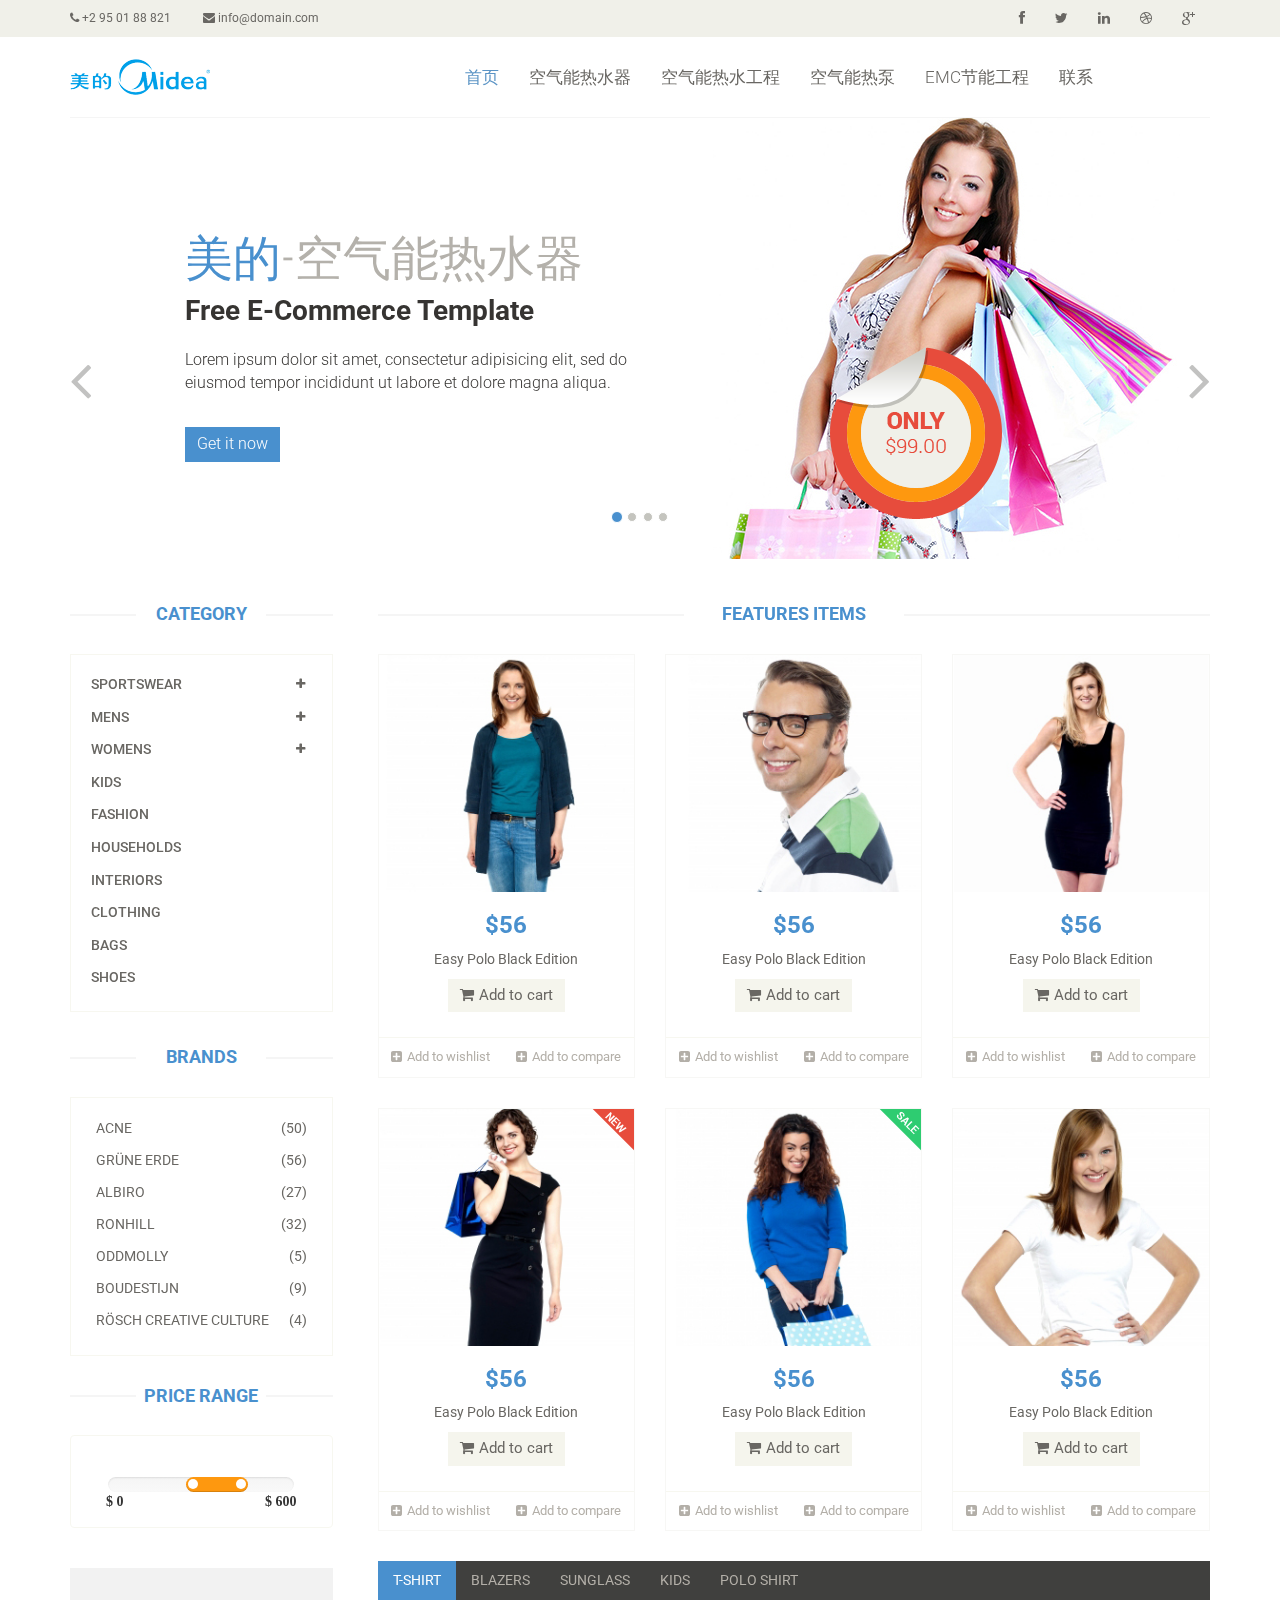
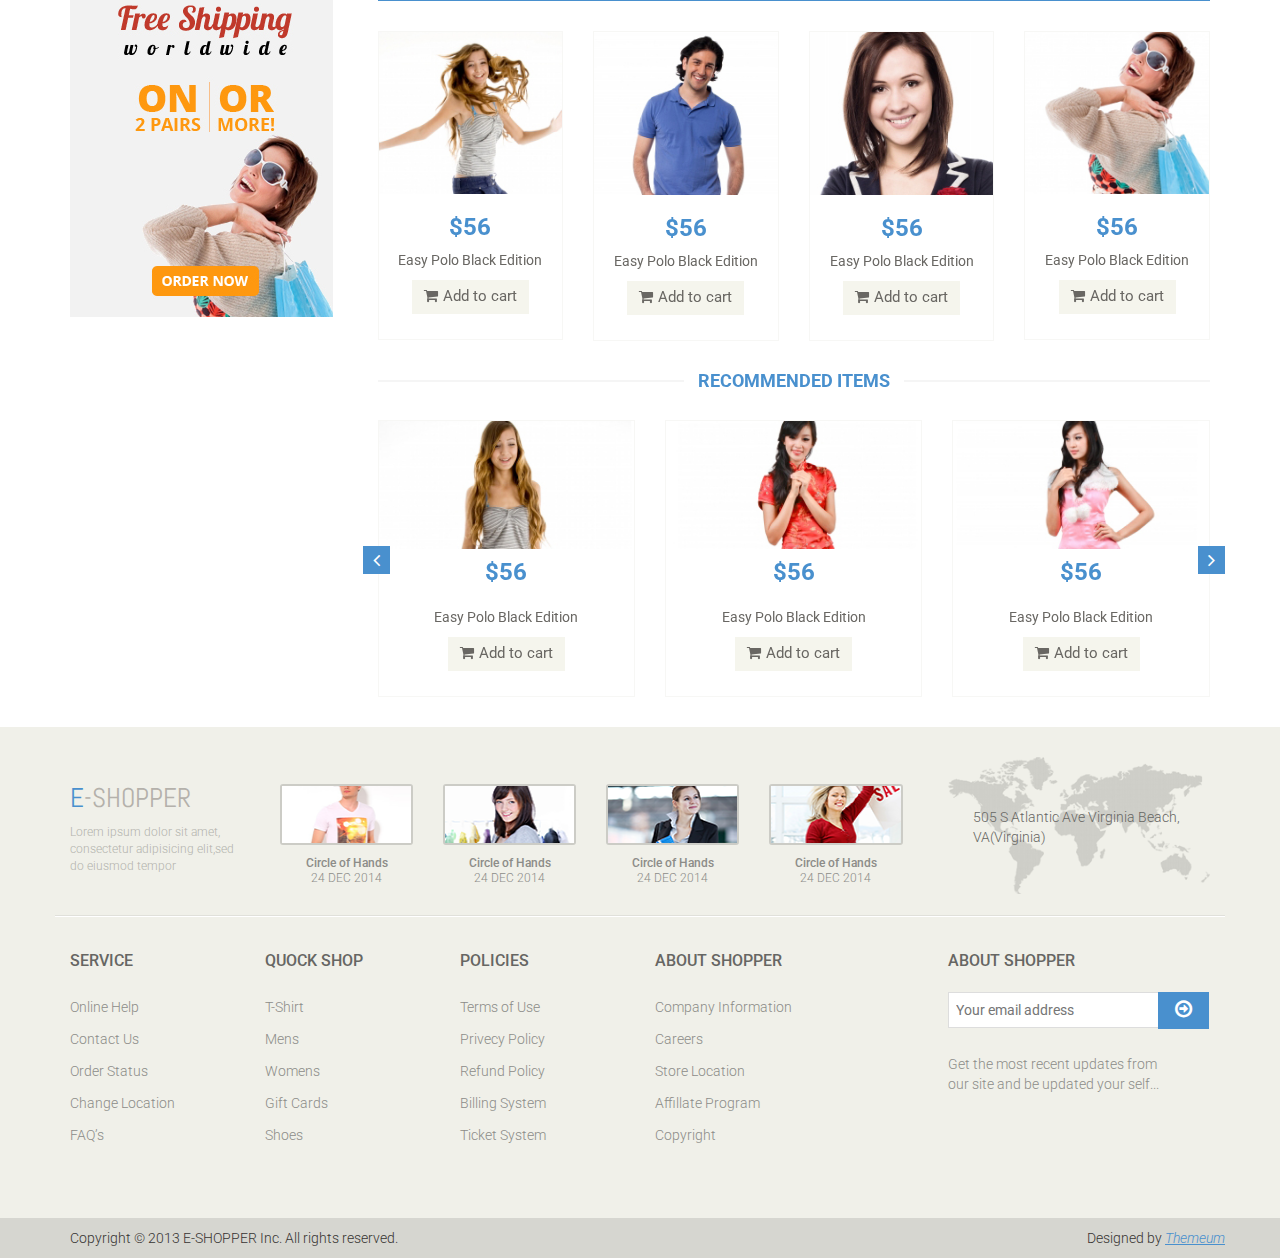
==== index.html @ 7219a398 "Initial commit" ====
<!DOCTYPE html>
<html lang="en">
<head>
    <meta charset="utf-8">
    <meta name="viewport" content="width=device-width, initial-scale=1.0">
    <meta name="keywords" content="美的空气能热水器 美的空气能 美的热水器 美的空气能热水工程 美的空气能热泵 美的EMC节能工程"/>
    <meta name="description" content="美的空气能热水器100%原装正品，专注美的空气能热水器20年，提供美的空气能热水器、美的空气能热水工程、美的空气能热泵、美的EMC节能工程等服务。">
    <meta name="author" content="leonard">
    <title>首页 | 美的空气能热水器</title>
    <link href="css/bootstrap.min.css" rel="stylesheet">
    <link href="css/font-awesome.min.css" rel="stylesheet">
    <link href="css/prettyPhoto.css" rel="stylesheet">
    <link href="css/price-range.css" rel="stylesheet">
    <link href="css/animate.css" rel="stylesheet">
    <link href="css/main.css" rel="stylesheet">
    <link href="css/responsive.css" rel="stylesheet">
    <!--[if lt IE 9]>
    <script src="js/html5shiv.js"></script>
    <script src="js/respond.min.js"></script>
    <![endif]-->
    <link rel="shortcut icon" href="//img.mdcdn.cn/pc/img/common/favicon.ico">
    <link rel="apple-touch-icon-precomposed" sizes="144x144" href="images/ico/apple-touch-icon-144-precomposed.png">
    <link rel="apple-touch-icon-precomposed" sizes="114x114" href="images/ico/apple-touch-icon-114-precomposed.png">
    <link rel="apple-touch-icon-precomposed" sizes="72x72" href="images/ico/apple-touch-icon-72-precomposed.png">
    <link rel="apple-touch-icon-precomposed" href="images/ico/apple-touch-icon-57-precomposed.png">
</head><!--/head-->

<body>
<header id="header"><!--header-->
    <div class="header_top"><!--header_top-->
        <div class="container">
            <div class="row">
                <div class="col-sm-6">
                    <div class="contactinfo">
                        <ul class="nav nav-pills">
                            <li><a href="#"><i class="fa fa-phone"></i> +2 95 01 88 821</a></li>
                            <li><a href="#"><i class="fa fa-envelope"></i> info@domain.com</a></li>
                        </ul>
                    </div>
                </div>
                <div class="col-sm-6">
                    <div class="social-icons pull-right">
                        <ul class="nav navbar-nav">
                            <li><a href="#"><i class="fa fa-facebook"></i></a></li>
                            <li><a href="#"><i class="fa fa-twitter"></i></a></li>
                            <li><a href="#"><i class="fa fa-linkedin"></i></a></li>
                            <li><a href="#"><i class="fa fa-dribbble"></i></a></li>
                            <li><a href="#"><i class="fa fa-google-plus"></i></a></li>
                        </ul>
                    </div>
                </div>
            </div>
        </div>
    </div><!--/header_top-->

    <div class="header-middle"><!--header-middle-->
        <div class="container">
            <div class="row">
                <div class="col-sm-4">
                    <div class="logo pull-left">
                        <a href="index.html"><img src="images/home/logo.png" alt="美的空气能热水器"/></a>
                    </div>
                    <div class="btn-group pull-right">

                    </div>
                </div>
                <div class="col-sm-8">
                    <ul class="nav navbar-nav" style="margin-top: 10px;">
                        <div class="navbar-header">
                            <button type="button" class="navbar-toggle" data-toggle="collapse"
                                    data-target=".navbar-collapse">
                                <span class="sr-only">Toggle navigation</span>
                                <span class="icon-bar"></span>
                                <span class="icon-bar"></span>
                                <span class="icon-bar"></span>
                            </button>
                        </div>
                        <div class="mainmenu pull-left">
                            <ul class="nav navbar-nav collapse navbar-collapse">
                                <li><a href="index.html" class="active">首页</a></li>
                                <li><a href="index.html">空气能热水器</a></li>
                                <li><a href="index.html">空气能热水工程</a></li>
                                <li><a href="404.html">空气能热泵</a></li>
                                <li><a href="404.html">EMC节能工程</a></li>
                                <li><a href="contact-us.html">联系</a></li>
                            </ul>
                        </div>
                    </ul>
                </div>
            </div>
        </div>
    </div>
</header><!--/header-->

<section id="slider"><!--slider-->
    <div class="container">
        <div class="row">
            <div class="col-sm-12">
                <div id="slider-carousel" class="carousel slide" data-ride="carousel">
                    <ol class="carousel-indicators">
                        <li data-target="#slider-carousel" data-slide-to="0" class="active"></li>
                        <li data-target="#slider-carousel" data-slide-to="1"></li>
                        <li data-target="#slider-carousel" data-slide-to="2"></li>
                        <li data-target="#slider-carousel" data-slide-to="3"></li>
                    </ol>

                    <div class="carousel-inner">
                        <div class="item active">
                            <div class="col-sm-6">
                                <h1><span>美的</span>-空气能热水器</h1>
                                <h2>Free E-Commerce Template</h2>
                                <p>Lorem ipsum dolor sit amet, consectetur adipisicing elit, sed do eiusmod tempor
                                    incididunt ut labore et dolore magna aliqua. </p>
                                <button type="button" class="btn btn-default get">Get it now</button>
                            </div>
                            <div class="col-sm-6">
                                <img src="images/home/girl1.jpg" class="girl img-responsive" alt=""/>
                                <img src="images/home/pricing.png" class="pricing" alt=""/>
                            </div>
                        </div>
                        <div class="item">
                            <div class="col-sm-6">
                                <h1><span>美的</span>-空气能热水工程</h1>
                                <h2>100% Responsive Design</h2>
                                <p>Lorem ipsum dolor sit amet, consectetur adipisicing elit, sed do eiusmod tempor
                                    incididunt ut labore et dolore magna aliqua. </p>
                                <button type="button" class="btn btn-default get">Get it now</button>
                            </div>
                            <div class="col-sm-6">
                                <img src="images/home/girl2.jpg" class="girl img-responsive" alt=""/>
                                <img src="images/home/pricing.png" class="pricing" alt=""/>
                            </div>
                        </div>

                        <div class="item">
                            <div class="col-sm-6">
                                <h1><span>美的</span>-空气能热泵</h1>
                                <h2>Free Ecommerce Template</h2>
                                <p>Lorem ipsum dolor sit amet, consectetur adipisicing elit, sed do eiusmod tempor
                                    incididunt ut labore et dolore magna aliqua. </p>
                                <button type="button" class="btn btn-default get">Get it now</button>
                            </div>
                            <div class="col-sm-6">
                                <img src="images/home/girl3.jpg" class="girl img-responsive" alt=""/>
                                <img src="images/home/pricing.png" class="pricing" alt=""/>
                            </div>
                        </div>

                        <div class="item">
                            <div class="col-sm-6">
                                <h1><span>美的</span>-EMC节能工程</h1>
                                <h2>Free Ecommerce Template</h2>
                                <p>Lorem ipsum dolor sit amet, consectetur adipisicing elit, sed do eiusmod tempor
                                    incididunt ut labore et dolore magna aliqua. </p>
                                <button type="button" class="btn btn-default get">Get it now</button>
                            </div>
                            <div class="col-sm-6">
                                <img src="images/home/girl3.jpg" class="girl img-responsive" alt=""/>
                                <img src="images/home/pricing.png" class="pricing" alt=""/>
                            </div>
                        </div>
                    </div>

                    <a href="#slider-carousel" class="left control-carousel hidden-xs" data-slide="prev">
                        <i class="fa fa-angle-left"></i>
                    </a>
                    <a href="#slider-carousel" class="right control-carousel hidden-xs" data-slide="next">
                        <i class="fa fa-angle-right"></i>
                    </a>
                </div>

            </div>
        </div>
    </div>
</section><!--/slider-->

<section>
    <div class="container">
        <div class="row">
            <div class="col-sm-3">
                <div class="left-sidebar">
                    <h2>Category</h2>
                    <div class="panel-group category-products" id="accordian"><!--category-productsr-->
                        <div class="panel panel-default">
                            <div class="panel-heading">
                                <h4 class="panel-title">
                                    <a data-toggle="collapse" data-parent="#accordian" href="#sportswear">
                                        <span class="badge pull-right"><i class="fa fa-plus"></i></span>
                                        Sportswear
                                    </a>
                                </h4>
                            </div>
                            <div id="sportswear" class="panel-collapse collapse">
                                <div class="panel-body">
                                    <ul>
                                        <li><a href="#">Nike </a></li>
                                        <li><a href="#">Under Armour </a></li>
                                        <li><a href="#">Adidas </a></li>
                                        <li><a href="#">Puma</a></li>
                                        <li><a href="#">ASICS </a></li>
                                    </ul>
                                </div>
                            </div>
                        </div>
                        <div class="panel panel-default">
                            <div class="panel-heading">
                                <h4 class="panel-title">
                                    <a data-toggle="collapse" data-parent="#accordian" href="#mens">
                                        <span class="badge pull-right"><i class="fa fa-plus"></i></span>
                                        Mens
                                    </a>
                                </h4>
                            </div>
                            <div id="mens" class="panel-collapse collapse">
                                <div class="panel-body">
                                    <ul>
                                        <li><a href="#">Fendi</a></li>
                                        <li><a href="#">Guess</a></li>
                                        <li><a href="#">Valentino</a></li>
                                        <li><a href="#">Dior</a></li>
                                        <li><a href="#">Versace</a></li>
                                        <li><a href="#">Armani</a></li>
                                        <li><a href="#">Prada</a></li>
                                        <li><a href="#">Dolce and Gabbana</a></li>
                                        <li><a href="#">Chanel</a></li>
                                        <li><a href="#">Gucci</a></li>
                                    </ul>
                                </div>
                            </div>
                        </div>

                        <div class="panel panel-default">
                            <div class="panel-heading">
                                <h4 class="panel-title">
                                    <a data-toggle="collapse" data-parent="#accordian" href="#womens">
                                        <span class="badge pull-right"><i class="fa fa-plus"></i></span>
                                        Womens
                                    </a>
                                </h4>
                            </div>
                            <div id="womens" class="panel-collapse collapse">
                                <div class="panel-body">
                                    <ul>
                                        <li><a href="#">Fendi</a></li>
                                        <li><a href="#">Guess</a></li>
                                        <li><a href="#">Valentino</a></li>
                                        <li><a href="#">Dior</a></li>
                                        <li><a href="#">Versace</a></li>
                                    </ul>
                                </div>
                            </div>
                        </div>
                        <div class="panel panel-default">
                            <div class="panel-heading">
                                <h4 class="panel-title"><a href="#">Kids</a></h4>
                            </div>
                        </div>
                        <div class="panel panel-default">
                            <div class="panel-heading">
                                <h4 class="panel-title"><a href="#">Fashion</a></h4>
                            </div>
                        </div>
                        <div class="panel panel-default">
                            <div class="panel-heading">
                                <h4 class="panel-title"><a href="#">Households</a></h4>
                            </div>
                        </div>
                        <div class="panel panel-default">
                            <div class="panel-heading">
                                <h4 class="panel-title"><a href="#">Interiors</a></h4>
                            </div>
                        </div>
                        <div class="panel panel-default">
                            <div class="panel-heading">
                                <h4 class="panel-title"><a href="#">Clothing</a></h4>
                            </div>
                        </div>
                        <div class="panel panel-default">
                            <div class="panel-heading">
                                <h4 class="panel-title"><a href="#">Bags</a></h4>
                            </div>
                        </div>
                        <div class="panel panel-default">
                            <div class="panel-heading">
                                <h4 class="panel-title"><a href="#">Shoes</a></h4>
                            </div>
                        </div>
                    </div><!--/category-products-->

                    <div class="brands_products"><!--brands_products-->
                        <h2>Brands</h2>
                        <div class="brands-name">
                            <ul class="nav nav-pills nav-stacked">
                                <li><a href="#"> <span class="pull-right">(50)</span>Acne</a></li>
                                <li><a href="#"> <span class="pull-right">(56)</span>Grüne Erde</a></li>
                                <li><a href="#"> <span class="pull-right">(27)</span>Albiro</a></li>
                                <li><a href="#"> <span class="pull-right">(32)</span>Ronhill</a></li>
                                <li><a href="#"> <span class="pull-right">(5)</span>Oddmolly</a></li>
                                <li><a href="#"> <span class="pull-right">(9)</span>Boudestijn</a></li>
                                <li><a href="#"> <span class="pull-right">(4)</span>Rösch creative culture</a></li>
                            </ul>
                        </div>
                    </div><!--/brands_products-->

                    <div class="price-range"><!--price-range-->
                        <h2>Price Range</h2>
                        <div class="well text-center">
                            <input type="text" class="span2" value="" data-slider-min="0" data-slider-max="600"
                                   data-slider-step="5" data-slider-value="[250,450]" id="sl2"><br/>
                            <b class="pull-left">$ 0</b> <b class="pull-right">$ 600</b>
                        </div>
                    </div><!--/price-range-->

                    <div class="shipping text-center"><!--shipping-->
                        <img src="images/home/shipping.jpg" alt=""/>
                    </div><!--/shipping-->

                </div>
            </div>

            <div class="col-sm-9 padding-right">
                <div class="features_items"><!--features_items-->
                    <h2 class="title text-center">Features Items</h2>
                    <div class="col-sm-4">
                        <div class="product-image-wrapper">
                            <div class="single-products">
                                <div class="productinfo text-center">
                                    <img src="images/home/product1.jpg" alt=""/>
                                    <h2>$56</h2>
                                    <p>Easy Polo Black Edition</p>
                                    <a href="#" class="btn btn-default add-to-cart"><i class="fa fa-shopping-cart"></i>Add
                                        to cart</a>
                                </div>
                                <div class="product-overlay">
                                    <div class="overlay-content">
                                        <h2>$56</h2>
                                        <p>Easy Polo Black Edition</p>
                                        <a href="#" class="btn btn-default add-to-cart"><i
                                                class="fa fa-shopping-cart"></i>Add to cart</a>
                                    </div>
                                </div>
                            </div>
                            <div class="choose">
                                <ul class="nav nav-pills nav-justified">
                                    <li><a href="#"><i class="fa fa-plus-square"></i>Add to wishlist</a></li>
                                    <li><a href="#"><i class="fa fa-plus-square"></i>Add to compare</a></li>
                                </ul>
                            </div>
                        </div>
                    </div>
                    <div class="col-sm-4">
                        <div class="product-image-wrapper">
                            <div class="single-products">
                                <div class="productinfo text-center">
                                    <img src="images/home/product2.jpg" alt=""/>
                                    <h2>$56</h2>
                                    <p>Easy Polo Black Edition</p>
                                    <a href="#" class="btn btn-default add-to-cart"><i class="fa fa-shopping-cart"></i>Add
                                        to cart</a>
                                </div>
                                <div class="product-overlay">
                                    <div class="overlay-content">
                                        <h2>$56</h2>
                                        <p>Easy Polo Black Edition</p>
                                        <a href="#" class="btn btn-default add-to-cart"><i
                                                class="fa fa-shopping-cart"></i>Add to cart</a>
                                    </div>
                                </div>
                            </div>
                            <div class="choose">
                                <ul class="nav nav-pills nav-justified">
                                    <li><a href="#"><i class="fa fa-plus-square"></i>Add to wishlist</a></li>
                                    <li><a href="#"><i class="fa fa-plus-square"></i>Add to compare</a></li>
                                </ul>
                            </div>
                        </div>
                    </div>
                    <div class="col-sm-4">
                        <div class="product-image-wrapper">
                            <div class="single-products">
                                <div class="productinfo text-center">
                                    <img src="images/home/product3.jpg" alt=""/>
                                    <h2>$56</h2>
                                    <p>Easy Polo Black Edition</p>
                                    <a href="#" class="btn btn-default add-to-cart"><i class="fa fa-shopping-cart"></i>Add
                                        to cart</a>
                                </div>
                                <div class="product-overlay">
                                    <div class="overlay-content">
                                        <h2>$56</h2>
                                        <p>Easy Polo Black Edition</p>
                                        <a href="#" class="btn btn-default add-to-cart"><i
                                                class="fa fa-shopping-cart"></i>Add to cart</a>
                                    </div>
                                </div>
                            </div>
                            <div class="choose">
                                <ul class="nav nav-pills nav-justified">
                                    <li><a href="#"><i class="fa fa-plus-square"></i>Add to wishlist</a></li>
                                    <li><a href="#"><i class="fa fa-plus-square"></i>Add to compare</a></li>
                                </ul>
                            </div>
                        </div>
                    </div>
                    <div class="col-sm-4">
                        <div class="product-image-wrapper">
                            <div class="single-products">
                                <div class="productinfo text-center">
                                    <img src="images/home/product4.jpg" alt=""/>
                                    <h2>$56</h2>
                                    <p>Easy Polo Black Edition</p>
                                    <a href="#" class="btn btn-default add-to-cart"><i class="fa fa-shopping-cart"></i>Add
                                        to cart</a>
                                </div>
                                <div class="product-overlay">
                                    <div class="overlay-content">
                                        <h2>$56</h2>
                                        <p>Easy Polo Black Edition</p>
                                        <a href="#" class="btn btn-default add-to-cart"><i
                                                class="fa fa-shopping-cart"></i>Add to cart</a>
                                    </div>
                                </div>
                                <img src="images/home/new.png" class="new" alt=""/>
                            </div>
                            <div class="choose">
                                <ul class="nav nav-pills nav-justified">
                                    <li><a href="#"><i class="fa fa-plus-square"></i>Add to wishlist</a></li>
                                    <li><a href="#"><i class="fa fa-plus-square"></i>Add to compare</a></li>
                                </ul>
                            </div>
                        </div>
                    </div>
                    <div class="col-sm-4">
                        <div class="product-image-wrapper">
                            <div class="single-products">
                                <div class="productinfo text-center">
                                    <img src="images/home/product5.jpg" alt=""/>
                                    <h2>$56</h2>
                                    <p>Easy Polo Black Edition</p>
                                    <a href="#" class="btn btn-default add-to-cart"><i class="fa fa-shopping-cart"></i>Add
                                        to cart</a>
                                </div>
                                <div class="product-overlay">
                                    <div class="overlay-content">
                                        <h2>$56</h2>
                                        <p>Easy Polo Black Edition</p>
                                        <a href="#" class="btn btn-default add-to-cart"><i
                                                class="fa fa-shopping-cart"></i>Add to cart</a>
                                    </div>
                                </div>
                                <img src="images/home/sale.png" class="new" alt=""/>
                            </div>
                            <div class="choose">
                                <ul class="nav nav-pills nav-justified">
                                    <li><a href="#"><i class="fa fa-plus-square"></i>Add to wishlist</a></li>
                                    <li><a href="#"><i class="fa fa-plus-square"></i>Add to compare</a></li>
                                </ul>
                            </div>
                        </div>
                    </div>
                    <div class="col-sm-4">
                        <div class="product-image-wrapper">
                            <div class="single-products">
                                <div class="productinfo text-center">
                                    <img src="images/home/product6.jpg" alt=""/>
                                    <h2>$56</h2>
                                    <p>Easy Polo Black Edition</p>
                                    <a href="#" class="btn btn-default add-to-cart"><i class="fa fa-shopping-cart"></i>Add
                                        to cart</a>
                                </div>
                                <div class="product-overlay">
                                    <div class="overlay-content">
                                        <h2>$56</h2>
                                        <p>Easy Polo Black Edition</p>
                                        <a href="#" class="btn btn-default add-to-cart"><i
                                                class="fa fa-shopping-cart"></i>Add to cart</a>
                                    </div>
                                </div>
                            </div>
                            <div class="choose">
                                <ul class="nav nav-pills nav-justified">
                                    <li><a href="#"><i class="fa fa-plus-square"></i>Add to wishlist</a></li>
                                    <li><a href="#"><i class="fa fa-plus-square"></i>Add to compare</a></li>
                                </ul>
                            </div>
                        </div>
                    </div>

                </div><!--features_items-->

                <div class="category-tab"><!--category-tab-->
                    <div class="col-sm-12">
                        <ul class="nav nav-tabs">
                            <li class="active"><a href="#tshirt" data-toggle="tab">T-Shirt</a></li>
                            <li><a href="#blazers" data-toggle="tab">Blazers</a></li>
                            <li><a href="#sunglass" data-toggle="tab">Sunglass</a></li>
                            <li><a href="#kids" data-toggle="tab">Kids</a></li>
                            <li><a href="#poloshirt" data-toggle="tab">Polo shirt</a></li>
                        </ul>
                    </div>
                    <div class="tab-content">
                        <div class="tab-pane fade active in" id="tshirt">
                            <div class="col-sm-3">
                                <div class="product-image-wrapper">
                                    <div class="single-products">
                                        <div class="productinfo text-center">
                                            <img src="images/home/gallery1.jpg" alt=""/>
                                            <h2>$56</h2>
                                            <p>Easy Polo Black Edition</p>
                                            <a href="#" class="btn btn-default add-to-cart"><i
                                                    class="fa fa-shopping-cart"></i>Add to cart</a>
                                        </div>

                                    </div>
                                </div>
                            </div>
                            <div class="col-sm-3">
                                <div class="product-image-wrapper">
                                    <div class="single-products">
                                        <div class="productinfo text-center">
                                            <img src="images/home/gallery2.jpg" alt=""/>
                                            <h2>$56</h2>
                                            <p>Easy Polo Black Edition</p>
                                            <a href="#" class="btn btn-default add-to-cart"><i
                                                    class="fa fa-shopping-cart"></i>Add to cart</a>
                                        </div>

                                    </div>
                                </div>
                            </div>
                            <div class="col-sm-3">
                                <div class="product-image-wrapper">
                                    <div class="single-products">
                                        <div class="productinfo text-center">
                                            <img src="images/home/gallery3.jpg" alt=""/>
                                            <h2>$56</h2>
                                            <p>Easy Polo Black Edition</p>
                                            <a href="#" class="btn btn-default add-to-cart"><i
                                                    class="fa fa-shopping-cart"></i>Add to cart</a>
                                        </div>

                                    </div>
                                </div>
                            </div>
                            <div class="col-sm-3">
                                <div class="product-image-wrapper">
                                    <div class="single-products">
                                        <div class="productinfo text-center">
                                            <img src="images/home/gallery4.jpg" alt=""/>
                                            <h2>$56</h2>
                                            <p>Easy Polo Black Edition</p>
                                            <a href="#" class="btn btn-default add-to-cart"><i
                                                    class="fa fa-shopping-cart"></i>Add to cart</a>
                                        </div>

                                    </div>
                                </div>
                            </div>
                        </div>

                        <div class="tab-pane fade" id="blazers">
                            <div class="col-sm-3">
                                <div class="product-image-wrapper">
                                    <div class="single-products">
                                        <div class="productinfo text-center">
                                            <img src="images/home/gallery4.jpg" alt=""/>
                                            <h2>$56</h2>
                                            <p>Easy Polo Black Edition</p>
                                            <a href="#" class="btn btn-default add-to-cart"><i
                                                    class="fa fa-shopping-cart"></i>Add to cart</a>
                                        </div>

                                    </div>
                                </div>
                            </div>
                            <div class="col-sm-3">
                                <div class="product-image-wrapper">
                                    <div class="single-products">
                                        <div class="productinfo text-center">
                                            <img src="images/home/gallery3.jpg" alt=""/>
                                            <h2>$56</h2>
                                            <p>Easy Polo Black Edition</p>
                                            <a href="#" class="btn btn-default add-to-cart"><i
                                                    class="fa fa-shopping-cart"></i>Add to cart</a>
                                        </div>

                                    </div>
                                </div>
                            </div>
                            <div class="col-sm-3">
                                <div class="product-image-wrapper">
                                    <div class="single-products">
                                        <div class="productinfo text-center">
                                            <img src="images/home/gallery2.jpg" alt=""/>
                                            <h2>$56</h2>
                                            <p>Easy Polo Black Edition</p>
                                            <a href="#" class="btn btn-default add-to-cart"><i
                                                    class="fa fa-shopping-cart"></i>Add to cart</a>
                                        </div>

                                    </div>
                                </div>
                            </div>
                            <div class="col-sm-3">
                                <div class="product-image-wrapper">
                                    <div class="single-products">
                                        <div class="productinfo text-center">
                                            <img src="images/home/gallery1.jpg" alt=""/>
                                            <h2>$56</h2>
                                            <p>Easy Polo Black Edition</p>
                                            <a href="#" class="btn btn-default add-to-cart"><i
                                                    class="fa fa-shopping-cart"></i>Add to cart</a>
                                        </div>

                                    </div>
                                </div>
                            </div>
                        </div>

                        <div class="tab-pane fade" id="sunglass">
                            <div class="col-sm-3">
                                <div class="product-image-wrapper">
                                    <div class="single-products">
                                        <div class="productinfo text-center">
                                            <img src="images/home/gallery3.jpg" alt=""/>
                                            <h2>$56</h2>
                                            <p>Easy Polo Black Edition</p>
                                            <a href="#" class="btn btn-default add-to-cart"><i
                                                    class="fa fa-shopping-cart"></i>Add to cart</a>
                                        </div>

                                    </div>
                                </div>
                            </div>
                            <div class="col-sm-3">
                                <div class="product-image-wrapper">
                                    <div class="single-products">
                                        <div class="productinfo text-center">
                                            <img src="images/home/gallery4.jpg" alt=""/>
                                            <h2>$56</h2>
                                            <p>Easy Polo Black Edition</p>
                                            <a href="#" class="btn btn-default add-to-cart"><i
                                                    class="fa fa-shopping-cart"></i>Add to cart</a>
                                        </div>

                                    </div>
                                </div>
                            </div>
                            <div class="col-sm-3">
                                <div class="product-image-wrapper">
                                    <div class="single-products">
                                        <div class="productinfo text-center">
                                            <img src="images/home/gallery1.jpg" alt=""/>
                                            <h2>$56</h2>
                                            <p>Easy Polo Black Edition</p>
                                            <a href="#" class="btn btn-default add-to-cart"><i
                                                    class="fa fa-shopping-cart"></i>Add to cart</a>
                                        </div>

                                    </div>
                                </div>
                            </div>
                            <div class="col-sm-3">
                                <div class="product-image-wrapper">
                                    <div class="single-products">
                                        <div class="productinfo text-center">
                                            <img src="images/home/gallery2.jpg" alt=""/>
                                            <h2>$56</h2>
                                            <p>Easy Polo Black Edition</p>
                                            <a href="#" class="btn btn-default add-to-cart"><i
                                                    class="fa fa-shopping-cart"></i>Add to cart</a>
                                        </div>

                                    </div>
                                </div>
                            </div>
                        </div>

                        <div class="tab-pane fade" id="kids">
                            <div class="col-sm-3">
                                <div class="product-image-wrapper">
                                    <div class="single-products">
                                        <div class="productinfo text-center">
                                            <img src="images/home/gallery1.jpg" alt=""/>
                                            <h2>$56</h2>
                                            <p>Easy Polo Black Edition</p>
                                            <a href="#" class="btn btn-default add-to-cart"><i
                                                    class="fa fa-shopping-cart"></i>Add to cart</a>
                                        </div>

                                    </div>
                                </div>
                            </div>
                            <div class="col-sm-3">
                                <div class="product-image-wrapper">
                                    <div class="single-products">
                                        <div class="productinfo text-center">
                                            <img src="images/home/gallery2.jpg" alt=""/>
                                            <h2>$56</h2>
                                            <p>Easy Polo Black Edition</p>
                                            <a href="#" class="btn btn-default add-to-cart"><i
                                                    class="fa fa-shopping-cart"></i>Add to cart</a>
                                        </div>

                                    </div>
                                </div>
                            </div>
                            <div class="col-sm-3">
                                <div class="product-image-wrapper">
                                    <div class="single-products">
                                        <div class="productinfo text-center">
                                            <img src="images/home/gallery3.jpg" alt=""/>
                                            <h2>$56</h2>
                                            <p>Easy Polo Black Edition</p>
                                            <a href="#" class="btn btn-default add-to-cart"><i
                                                    class="fa fa-shopping-cart"></i>Add to cart</a>
                                        </div>

                                    </div>
                                </div>
                            </div>
                            <div class="col-sm-3">
                                <div class="product-image-wrapper">
                                    <div class="single-products">
                                        <div class="productinfo text-center">
                                            <img src="images/home/gallery4.jpg" alt=""/>
                                            <h2>$56</h2>
                                            <p>Easy Polo Black Edition</p>
                                            <a href="#" class="btn btn-default add-to-cart"><i
                                                    class="fa fa-shopping-cart"></i>Add to cart</a>
                                        </div>

                                    </div>
                                </div>
                            </div>
                        </div>

                        <div class="tab-pane fade" id="poloshirt">
                            <div class="col-sm-3">
                                <div class="product-image-wrapper">
                                    <div class="single-products">
                                        <div class="productinfo text-center">
                                            <img src="images/home/gallery2.jpg" alt=""/>
                                            <h2>$56</h2>
                                            <p>Easy Polo Black Edition</p>
                                            <a href="#" class="btn btn-default add-to-cart"><i
                                                    class="fa fa-shopping-cart"></i>Add to cart</a>
                                        </div>

                                    </div>
                                </div>
                            </div>
                            <div class="col-sm-3">
                                <div class="product-image-wrapper">
                                    <div class="single-products">
                                        <div class="productinfo text-center">
                                            <img src="images/home/gallery4.jpg" alt=""/>
                                            <h2>$56</h2>
                                            <p>Easy Polo Black Edition</p>
                                            <a href="#" class="btn btn-default add-to-cart"><i
                                                    class="fa fa-shopping-cart"></i>Add to cart</a>
                                        </div>

                                    </div>
                                </div>
                            </div>
                            <div class="col-sm-3">
                                <div class="product-image-wrapper">
                                    <div class="single-products">
                                        <div class="productinfo text-center">
                                            <img src="images/home/gallery3.jpg" alt=""/>
                                            <h2>$56</h2>
                                            <p>Easy Polo Black Edition</p>
                                            <a href="#" class="btn btn-default add-to-cart"><i
                                                    class="fa fa-shopping-cart"></i>Add to cart</a>
                                        </div>

                                    </div>
                                </div>
                            </div>
                            <div class="col-sm-3">
                                <div class="product-image-wrapper">
                                    <div class="single-products">
                                        <div class="productinfo text-center">
                                            <img src="images/home/gallery1.jpg" alt=""/>
                                            <h2>$56</h2>
                                            <p>Easy Polo Black Edition</p>
                                            <a href="#" class="btn btn-default add-to-cart"><i
                                                    class="fa fa-shopping-cart"></i>Add to cart</a>
                                        </div>

                                    </div>
                                </div>
                            </div>
                        </div>
                    </div>
                </div><!--/category-tab-->

                <div class="recommended_items"><!--recommended_items-->
                    <h2 class="title text-center">recommended items</h2>

                    <div id="recommended-item-carousel" class="carousel slide" data-ride="carousel">
                        <div class="carousel-inner">
                            <div class="item active">
                                <div class="col-sm-4">
                                    <div class="product-image-wrapper">
                                        <div class="single-products">
                                            <div class="productinfo text-center">
                                                <img src="images/home/recommend1.jpg" alt=""/>
                                                <h2>$56</h2>
                                                <p>Easy Polo Black Edition</p>
                                                <a href="#" class="btn btn-default add-to-cart"><i
                                                        class="fa fa-shopping-cart"></i>Add to cart</a>
                                            </div>

                                        </div>
                                    </div>
                                </div>
                                <div class="col-sm-4">
                                    <div class="product-image-wrapper">
                                        <div class="single-products">
                                            <div class="productinfo text-center">
                                                <img src="images/home/recommend2.jpg" alt=""/>
                                                <h2>$56</h2>
                                                <p>Easy Polo Black Edition</p>
                                                <a href="#" class="btn btn-default add-to-cart"><i
                                                        class="fa fa-shopping-cart"></i>Add to cart</a>
                                            </div>

                                        </div>
                                    </div>
                                </div>
                                <div class="col-sm-4">
                                    <div class="product-image-wrapper">
                                        <div class="single-products">
                                            <div class="productinfo text-center">
                                                <img src="images/home/recommend3.jpg" alt=""/>
                                                <h2>$56</h2>
                                                <p>Easy Polo Black Edition</p>
                                                <a href="#" class="btn btn-default add-to-cart"><i
                                                        class="fa fa-shopping-cart"></i>Add to cart</a>
                                            </div>

                                        </div>
                                    </div>
                                </div>
                            </div>
                            <div class="item">
                                <div class="col-sm-4">
                                    <div class="product-image-wrapper">
                                        <div class="single-products">
                                            <div class="productinfo text-center">
                                                <img src="images/home/recommend1.jpg" alt=""/>
                                                <h2>$56</h2>
                                                <p>Easy Polo Black Edition</p>
                                                <a href="#" class="btn btn-default add-to-cart"><i
                                                        class="fa fa-shopping-cart"></i>Add to cart</a>
                                            </div>

                                        </div>
                                    </div>
                                </div>
                                <div class="col-sm-4">
                                    <div class="product-image-wrapper">
                                        <div class="single-products">
                                            <div class="productinfo text-center">
                                                <img src="images/home/recommend2.jpg" alt=""/>
                                                <h2>$56</h2>
                                                <p>Easy Polo Black Edition</p>
                                                <a href="#" class="btn btn-default add-to-cart"><i
                                                        class="fa fa-shopping-cart"></i>Add to cart</a>
                                            </div>

                                        </div>
                                    </div>
                                </div>
                                <div class="col-sm-4">
                                    <div class="product-image-wrapper">
                                        <div class="single-products">
                                            <div class="productinfo text-center">
                                                <img src="images/home/recommend3.jpg" alt=""/>
                                                <h2>$56</h2>
                                                <p>Easy Polo Black Edition</p>
                                                <a href="#" class="btn btn-default add-to-cart"><i
                                                        class="fa fa-shopping-cart"></i>Add to cart</a>
                                            </div>

                                        </div>
                                    </div>
                                </div>
                            </div>
                        </div>
                        <a class="left recommended-item-control" href="#recommended-item-carousel" data-slide="prev">
                            <i class="fa fa-angle-left"></i>
                        </a>
                        <a class="right recommended-item-control" href="#recommended-item-carousel" data-slide="next">
                            <i class="fa fa-angle-right"></i>
                        </a>
                    </div>
                </div><!--/recommended_items-->

            </div>
        </div>
    </div>
</section>

<footer id="footer"><!--Footer-->
    <div class="footer-top">
        <div class="container">
            <div class="row">
                <div class="col-sm-2">
                    <div class="companyinfo">
                        <h2><span>e</span>-shopper</h2>
                        <p>Lorem ipsum dolor sit amet, consectetur adipisicing elit,sed do eiusmod tempor</p>
                    </div>
                </div>
                <div class="col-sm-7">
                    <div class="col-sm-3">
                        <div class="video-gallery text-center">
                            <a href="#">
                                <div class="iframe-img">
                                    <img src="images/home/iframe1.png" alt=""/>
                                </div>
                                <div class="overlay-icon">
                                    <i class="fa fa-play-circle-o"></i>
                                </div>
                            </a>
                            <p>Circle of Hands</p>
                            <h2>24 DEC 2014</h2>
                        </div>
                    </div>

                    <div class="col-sm-3">
                        <div class="video-gallery text-center">
                            <a href="#">
                                <div class="iframe-img">
                                    <img src="images/home/iframe2.png" alt=""/>
                                </div>
                                <div class="overlay-icon">
                                    <i class="fa fa-play-circle-o"></i>
                                </div>
                            </a>
                            <p>Circle of Hands</p>
                            <h2>24 DEC 2014</h2>
                        </div>
                    </div>

                    <div class="col-sm-3">
                        <div class="video-gallery text-center">
                            <a href="#">
                                <div class="iframe-img">
                                    <img src="images/home/iframe3.png" alt=""/>
                                </div>
                                <div class="overlay-icon">
                                    <i class="fa fa-play-circle-o"></i>
                                </div>
                            </a>
                            <p>Circle of Hands</p>
                            <h2>24 DEC 2014</h2>
                        </div>
                    </div>

                    <div class="col-sm-3">
                        <div class="video-gallery text-center">
                            <a href="#">
                                <div class="iframe-img">
                                    <img src="images/home/iframe4.png" alt=""/>
                                </div>
                                <div class="overlay-icon">
                                    <i class="fa fa-play-circle-o"></i>
                                </div>
                            </a>
                            <p>Circle of Hands</p>
                            <h2>24 DEC 2014</h2>
                        </div>
                    </div>
                </div>
                <div class="col-sm-3">
                    <div class="address">
                        <img src="images/home/map.png" alt=""/>
                        <p>505 S Atlantic Ave Virginia Beach, VA(Virginia)</p>
                    </div>
                </div>
            </div>
        </div>
    </div>

    <div class="footer-widget">
        <div class="container">
            <div class="row">
                <div class="col-sm-2">
                    <div class="single-widget">
                        <h2>Service</h2>
                        <ul class="nav nav-pills nav-stacked">
                            <li><a href="#">Online Help</a></li>
                            <li><a href="#">Contact Us</a></li>
                            <li><a href="#">Order Status</a></li>
                            <li><a href="#">Change Location</a></li>
                            <li><a href="#">FAQ’s</a></li>
                        </ul>
                    </div>
                </div>
                <div class="col-sm-2">
                    <div class="single-widget">
                        <h2>Quock Shop</h2>
                        <ul class="nav nav-pills nav-stacked">
                            <li><a href="#">T-Shirt</a></li>
                            <li><a href="#">Mens</a></li>
                            <li><a href="#">Womens</a></li>
                            <li><a href="#">Gift Cards</a></li>
                            <li><a href="#">Shoes</a></li>
                        </ul>
                    </div>
                </div>
                <div class="col-sm-2">
                    <div class="single-widget">
                        <h2>Policies</h2>
                        <ul class="nav nav-pills nav-stacked">
                            <li><a href="#">Terms of Use</a></li>
                            <li><a href="#">Privecy Policy</a></li>
                            <li><a href="#">Refund Policy</a></li>
                            <li><a href="#">Billing System</a></li>
                            <li><a href="#">Ticket System</a></li>
                        </ul>
                    </div>
                </div>
                <div class="col-sm-2">
                    <div class="single-widget">
                        <h2>About Shopper</h2>
                        <ul class="nav nav-pills nav-stacked">
                            <li><a href="#">Company Information</a></li>
                            <li><a href="#">Careers</a></li>
                            <li><a href="#">Store Location</a></li>
                            <li><a href="#">Affillate Program</a></li>
                            <li><a href="#">Copyright</a></li>
                        </ul>
                    </div>
                </div>
                <div class="col-sm-3 col-sm-offset-1">
                    <div class="single-widget">
                        <h2>About Shopper</h2>
                        <form action="#" class="searchform">
                            <input type="text" placeholder="Your email address"/>
                            <button type="submit" class="btn btn-default"><i class="fa fa-arrow-circle-o-right"></i>
                            </button>
                            <p>Get the most recent updates from <br/>our site and be updated your self...</p>
                        </form>
                    </div>
                </div>

            </div>
        </div>
    </div>

    <div class="footer-bottom">
        <div class="container">
            <div class="row">
                <p class="pull-left">Copyright © 2013 E-SHOPPER Inc. All rights reserved.</p>
                <p class="pull-right">Designed by <span><a target="_blank"
                                                           href="http://www.themeum.com">Themeum</a></span></p>
            </div>
        </div>
    </div>

</footer><!--/Footer-->


<script src="js/jquery.js"></script>
<script src="js/bootstrap.min.js"></script>
<script src="js/jquery.scrollUp.min.js"></script>
<script src="js/price-range.js"></script>
<script src="js/jquery.prettyPhoto.js"></script>
<script src="js/main.js"></script>
</body>
</html>
---- css/prettyPhoto.css ----
div.pp_default .pp_top,div.pp_default .pp_top .pp_middle,div.pp_default .pp_top .pp_left,div.pp_default .pp_top .pp_right,div.pp_default .pp_bottom,div.pp_default .pp_bottom .pp_left,div.pp_default .pp_bottom .pp_middle,div.pp_default .pp_bottom .pp_right{height:13px}
div.pp_default .pp_top .pp_left{background:url(../images/prettyPhoto/default/sprite.png) -78px -93px no-repeat}
div.pp_default .pp_top .pp_middle{background:url(../images/prettyPhoto/default/sprite_x.png) top left repeat-x}
div.pp_default .pp_top .pp_right{background:url(../images/prettyPhoto/default/sprite.png) -112px -93px no-repeat}
div.pp_default .pp_content .ppt{color:#f8f8f8}
div.pp_default .pp_content_container .pp_left{background:url(../images/prettyPhoto/default/sprite_y.png) -7px 0 repeat-y;padding-left:13px}
div.pp_default .pp_content_container .pp_right{background:url(../images/prettyPhoto/default/sprite_y.png) top right repeat-y;padding-right:13px}
div.pp_default .pp_next:hover{background:url(../images/prettyPhoto/default/sprite_next.png) center right no-repeat;cursor:pointer}
div.pp_default .pp_previous:hover{background:url(../images/prettyPhoto/default/sprite_prev.png) center left no-repeat;cursor:pointer}
div.pp_default .pp_expand{background:url(../images/prettyPhoto/default/sprite.png) 0 -29px no-repeat;cursor:pointer;width:28px;height:28px}
div.pp_default .pp_expand:hover{background:url(../images/prettyPhoto/default/sprite.png) 0 -56px no-repeat;cursor:pointer}
div.pp_default .pp_contract{background:url(../images/prettyPhoto/default/sprite.png) 0 -84px no-repeat;cursor:pointer;width:28px;height:28px}
div.pp_default .pp_contract:hover{background:url(../images/prettyPhoto/default/sprite.png) 0 -113px no-repeat;cursor:pointer}
div.pp_default .pp_close{width:30px;height:30px;background:url(../images/prettyPhoto/default/sprite.png) 2px 1px no-repeat;cursor:pointer}
div.pp_default .pp_gallery ul li a{background:url(../images/prettyPhoto/default/default_thumb.png) center center #f8f8f8;border:1px solid #aaa}
div.pp_default .pp_social{margin-top:7px}
div.pp_default .pp_gallery a.pp_arrow_previous,div.pp_default .pp_gallery a.pp_arrow_next{position:static;left:auto}
div.pp_default .pp_nav .pp_play,div.pp_default .pp_nav .pp_pause{background:url(../images/prettyPhoto/default/sprite.png) -51px 1px no-repeat;height:30px;width:30px}
div.pp_default .pp_nav .pp_pause{background-position:-51px -29px}
div.pp_default a.pp_arrow_previous,div.pp_default a.pp_arrow_next{background:url(../images/prettyPhoto/default/sprite.png) -31px -3px no-repeat;height:20px;width:20px;margin:4px 0 0}
div.pp_default a.pp_arrow_next{left:52px;background-position:-82px -3px}
div.pp_default .pp_content_container .pp_details{margin-top:5px}
div.pp_default .pp_nav{clear:none;height:30px;width:110px;position:relative}
div.pp_default .pp_nav .currentTextHolder{font-family:Georgia;font-style:italic;color:#999;font-size:11px;left:75px;line-height:25px;position:absolute;top:2px;margin:0;padding:0 0 0 10px}
div.pp_default .pp_close:hover,div.pp_default .pp_nav .pp_play:hover,div.pp_default .pp_nav .pp_pause:hover,div.pp_default .pp_arrow_next:hover,div.pp_default .pp_arrow_previous:hover{opacity:0.7}
div.pp_default .pp_description{font-size:11px;font-weight:700;line-height:14px;margin:5px 50px 5px 0}
div.pp_default .pp_bottom .pp_left{background:url(../images/prettyPhoto/default/sprite.png) -78px -127px no-repeat}
div.pp_default .pp_bottom .pp_middle{background:url(../images/prettyPhoto/default/sprite_x.png) bottom left repeat-x}
div.pp_default .pp_bottom .pp_right{background:url(../images/prettyPhoto/default/sprite.png) -112px -127px no-repeat}
div.pp_default .pp_loaderIcon{background:url(../images/prettyPhoto/default/loader.gif) center center no-repeat}
div.light_rounded .pp_top .pp_left{background:url(../images/prettyPhoto/light_rounded/sprite.png) -88px -53px no-repeat}
div.light_rounded .pp_top .pp_right{background:url(../images/prettyPhoto/light_rounded/sprite.png) -110px -53px no-repeat}
div.light_rounded .pp_next:hover{background:url(../images/prettyPhoto/light_rounded/btnNext.png) center right no-repeat;cursor:pointer}
div.light_rounded .pp_previous:hover{background:url(../images/prettyPhoto/light_rounded/btnPrevious.png) center left no-repeat;cursor:pointer}
div.light_rounded .pp_expand{background:url(../images/prettyPhoto/light_rounded/sprite.png) -31px -26px no-repeat;cursor:pointer}
div.light_rounded .pp_expand:hover{background:url(../images/prettyPhoto/light_rounded/sprite.png) -31px -47px no-repeat;cursor:pointer}
div.light_rounded .pp_contract{background:url(../images/prettyPhoto/light_rounded/sprite.png) 0 -26px no-repeat;cursor:pointer}
div.light_rounded .pp_contract:hover{background:url(../images/prettyPhoto/light_rounded/sprite.png) 0 -47px no-repeat;cursor:pointer}
div.light_rounded .pp_close{width:75px;height:22px;background:url(../images/prettyPhoto/light_rounded/sprite.png) -1px -1px no-repeat;cursor:pointer}
div.light_rounded .pp_nav .pp_play{background:url(../images/prettyPhoto/light_rounded/sprite.png) -1px -100px no-repeat;height:15px;width:14px}
div.light_rounded .pp_nav .pp_pause{background:url(../images/prettyPhoto/light_rounded/sprite.png) -24px -100px no-repeat;height:15px;width:14px}
div.light_rounded .pp_arrow_previous{background:url(../images/prettyPhoto/light_rounded/sprite.png) 0 -71px no-repeat}
div.light_rounded .pp_arrow_next{background:url(../images/prettyPhoto/light_rounded/sprite.png) -22px -71px no-repeat}
div.light_rounded .pp_bottom .pp_left{background:url(../images/prettyPhoto/light_rounded/sprite.png) -88px -80px no-repeat}
div.light_rounded .pp_bottom .pp_right{background:url(../images/prettyPhoto/light_rounded/sprite.png) -110px -80px no-repeat}
div.dark_rounded .pp_top .pp_left{background:url(../images/prettyPhoto/dark_rounded/sprite.png) -88px -53px no-repeat}
div.dark_rounded .pp_top .pp_right{background:url(../images/prettyPhoto/dark_rounded/sprite.png) -110px -53px no-repeat}
div.dark_rounded .pp_content_container .pp_left{background:url(../images/prettyPhoto/dark_rounded/contentPattern.png) top left repeat-y}
div.dark_rounded .pp_content_container .pp_right{background:url(../images/prettyPhoto/dark_rounded/contentPattern.png) top right repeat-y}
div.dark_rounded .pp_next:hover{background:url(../images/prettyPhoto/dark_rounded/btnNext.png) center right no-repeat;cursor:pointer}
div.dark_rounded .pp_previous:hover{background:url(../images/prettyPhoto/dark_rounded/btnPrevious.png) center left no-repeat;cursor:pointer}
div.dark_rounded .pp_expand{background:url(../images/prettyPhoto/dark_rounded/sprite.png) -31px -26px no-repeat;cursor:pointer}
div.dark_rounded .pp_expand:hover{background:url(../images/prettyPhoto/dark_rounded/sprite.png) -31px -47px no-repeat;cursor:pointer}
div.dark_rounded .pp_contract{background:url(../images/prettyPhoto/dark_rounded/sprite.png) 0 -26px no-repeat;cursor:pointer}
div.dark_rounded .pp_contract:hover{background:url(../images/prettyPhoto/dark_rounded/sprite.png) 0 -47px no-repeat;cursor:pointer}
div.dark_rounded .pp_close{width:75px;height:22px;background:url(../images/prettyPhoto/dark_rounded/sprite.png) -1px -1px no-repeat;cursor:pointer}
div.dark_rounded .pp_description{margin-right:85px;color:#fff}
div.dark_rounded .pp_nav .pp_play{background:url(../images/prettyPhoto/dark_rounded/sprite.png) -1px -100px no-repeat;height:15px;width:14px}
div.dark_rounded .pp_nav .pp_pause{background:url(../images/prettyPhoto/dark_rounded/sprite.png) -24px -100px no-repeat;height:15px;width:14px}
div.dark_rounded .pp_arrow_previous{background:url(../images/prettyPhoto/dark_rounded/sprite.png) 0 -71px no-repeat}
div.dark_rounded .pp_arrow_next{background:url(../images/prettyPhoto/dark_rounded/sprite.png) -22px -71px no-repeat}
div.dark_rounded .pp_bottom .pp_left{background:url(../images/prettyPhoto/dark_rounded/sprite.png) -88px -80px no-repeat}
div.dark_rounded .pp_bottom .pp_right{background:url(../images/prettyPhoto/dark_rounded/sprite.png) -110px -80px no-repeat}
div.dark_rounded .pp_loaderIcon{background:url(../images/prettyPhoto/dark_rounded/loader.gif) center center no-repeat}
div.dark_square .pp_left,div.dark_square .pp_middle,div.dark_square .pp_right,div.dark_square .pp_content{background:#000}
div.dark_square .pp_description{color:#fff;margin:0 85px 0 0}
div.dark_square .pp_loaderIcon{background:url(../images/prettyPhoto/dark_square/loader.gif) center center no-repeat}
div.dark_square .pp_expand{background:url(../images/prettyPhoto/dark_square/sprite.png) -31px -26px no-repeat;cursor:pointer}
div.dark_square .pp_expand:hover{background:url(../images/prettyPhoto/dark_square/sprite.png) -31px -47px no-repeat;cursor:pointer}
div.dark_square .pp_contract{background:url(../images/prettyPhoto/dark_square/sprite.png) 0 -26px no-repeat;cursor:pointer}
div.dark_square .pp_contract:hover{background:url(../images/prettyPhoto/dark_square/sprite.png) 0 -47px no-repeat;cursor:pointer}
div.dark_square .pp_close{width:75px;height:22px;background:url(../images/prettyPhoto/dark_square/sprite.png) -1px -1px no-repeat;cursor:pointer}
div.dark_square .pp_nav{clear:none}
div.dark_square .pp_nav .pp_play{background:url(../images/prettyPhoto/dark_square/sprite.png) -1px -100px no-repeat;height:15px;width:14px}
div.dark_square .pp_nav .pp_pause{background:url(../images/prettyPhoto/dark_square/sprite.png) -24px -100px no-repeat;height:15px;width:14px}
div.dark_square .pp_arrow_previous{background:url(../images/prettyPhoto/dark_square/sprite.png) 0 -71px no-repeat}
div.dark_square .pp_arrow_next{background:url(../images/prettyPhoto/dark_square/sprite.png) -22px -71px no-repeat}
div.dark_square .pp_next:hover{background:url(../images/prettyPhoto/dark_square/btnNext.png) center right no-repeat;cursor:pointer}
div.dark_square .pp_previous:hover{background:url(../images/prettyPhoto/dark_square/btnPrevious.png) center left no-repeat;cursor:pointer}
div.light_square .pp_expand{background:url(../images/prettyPhoto/light_square/sprite.png) -31px -26px no-repeat;cursor:pointer}
div.light_square .pp_expand:hover{background:url(../images/prettyPhoto/light_square/sprite.png) -31px -47px no-repeat;cursor:pointer}
div.light_square .pp_contract{background:url(../images/prettyPhoto/light_square/sprite.png) 0 -26px no-repeat;cursor:pointer}
div.light_square .pp_contract:hover{background:url(../images/prettyPhoto/light_square/sprite.png) 0 -47px no-repeat;cursor:pointer}
div.light_square .pp_close{width:75px;height:22px;background:url(../images/prettyPhoto/light_square/sprite.png) -1px -1px no-repeat;cursor:pointer}
div.light_square .pp_nav .pp_play{background:url(../images/prettyPhoto/light_square/sprite.png) -1px -100px no-repeat;height:15px;width:14px}
div.light_square .pp_nav .pp_pause{background:url(../images/prettyPhoto/light_square/sprite.png) -24px -100px no-repeat;height:15px;width:14px}
div.light_square .pp_arrow_previous{background:url(../images/prettyPhoto/light_square/sprite.png) 0 -71px no-repeat}
div.light_square .pp_arrow_next{background:url(../images/prettyPhoto/light_square/sprite.png) -22px -71px no-repeat}
div.light_square .pp_next:hover{background:url(../images/prettyPhoto/light_square/btnNext.png) center right no-repeat;cursor:pointer}
div.light_square .pp_previous:hover{background:url(../images/prettyPhoto/light_square/btnPrevious.png) center left no-repeat;cursor:pointer}
div.facebook .pp_top .pp_left{background:url(../images/prettyPhoto/facebook/sprite.png) -88px -53px no-repeat}
div.facebook .pp_top .pp_middle{background:url(../images/prettyPhoto/facebook/contentPatternTop.png) top left repeat-x}
div.facebook .pp_top .pp_right{background:url(../images/prettyPhoto/facebook/sprite.png) -110px -53px no-repeat}
div.facebook .pp_content_container .pp_left{background:url(../images/prettyPhoto/facebook/contentPatternLeft.png) top left repeat-y}
div.facebook .pp_content_container .pp_right{background:url(../images/prettyPhoto/facebook/contentPatternRight.png) top right repeat-y}
div.facebook .pp_expand{background:url(../images/prettyPhoto/facebook/sprite.png) -31px -26px no-repeat;cursor:pointer}
div.facebook .pp_expand:hover{background:url(../images/prettyPhoto/facebook/sprite.png) -31px -47px no-repeat;cursor:pointer}
div.facebook .pp_contract{background:url(../images/prettyPhoto/facebook/sprite.png) 0 -26px no-repeat;cursor:pointer}
div.facebook .pp_contract:hover{background:url(../images/prettyPhoto/facebook/sprite.png) 0 -47px no-repeat;cursor:pointer}
div.facebook .pp_close{width:22px;height:22px;background:url(../images/prettyPhoto/facebook/sprite.png) -1px -1px no-repeat;cursor:pointer}
div.facebook .pp_description{margin:0 37px 0 0}
div.facebook .pp_loaderIcon{background:url(../images/prettyPhoto/facebook/loader.gif) center center no-repeat}
div.facebook .pp_arrow_previous{background:url(../images/prettyPhoto/facebook/sprite.png) 0 -71px no-repeat;height:22px;margin-top:0;width:22px}
div.facebook .pp_arrow_previous.disabled{background-position:0 -96px;cursor:default}
div.facebook .pp_arrow_next{background:url(../images/prettyPhoto/facebook/sprite.png) -32px -71px no-repeat;height:22px;margin-top:0;width:22px}
div.facebook .pp_arrow_next.disabled{background-position:-32px -96px;cursor:default}
div.facebook .pp_nav{margin-top:0}
div.facebook .pp_nav p{font-size:15px;padding:0 3px 0 4px}
div.facebook .pp_nav .pp_play{background:url(../images/prettyPhoto/facebook/sprite.png) -1px -123px no-repeat;height:22px;width:22px}
div.facebook .pp_nav .pp_pause{background:url(../images/prettyPhoto/facebook/sprite.png) -32px -123px no-repeat;height:22px;width:22px}
div.facebook .pp_next:hover{background:url(../images/prettyPhoto/facebook/btnNext.png) center right no-repeat;cursor:pointer}
div.facebook .pp_previous:hover{background:url(../images/prettyPhoto/facebook/btnPrevious.png) center left no-repeat;cursor:pointer}
div.facebook .pp_bottom .pp_left{background:url(../images/prettyPhoto/facebook/sprite.png) -88px -80px no-repeat}
div.facebook .pp_bottom .pp_middle{background:url(../images/prettyPhoto/facebook/contentPatternBottom.png) top left repeat-x}
div.facebook .pp_bottom .pp_right{background:url(../images/prettyPhoto/facebook/sprite.png) -110px -80px no-repeat}
div.pp_pic_holder a:focus{outline:none}
div.pp_overlay{background:#000;display:none;left:0;position:absolute;top:0;width:100%;z-index:9500}
div.pp_pic_holder{display:none;position:absolute;width:100px;z-index:10000}
.pp_content{height:40px;min-width:40px}
* html .pp_content{width:40px}
.pp_content_container{position:relative;text-align:left;width:100%}
.pp_content_container .pp_left{padding-left:20px}
.pp_content_container .pp_right{padding-right:20px}
.pp_content_container .pp_details{float:left;margin:10px 0 2px}
.pp_description{display:none;margin:0}
.pp_social{float:left;margin:0}
.pp_social .facebook{float:left;margin-left:5px;width:55px;overflow:hidden}
.pp_social .twitter{float:left}
.pp_nav{clear:right;float:left;margin:3px 10px 0 0}
.pp_nav p{float:left;white-space:nowrap;margin:2px 4px}
.pp_nav .pp_play,.pp_nav .pp_pause{float:left;margin-right:4px;text-indent:-10000px}
a.pp_arrow_previous,a.pp_arrow_next{display:block;float:left;height:15px;margin-top:3px;overflow:hidden;text-indent:-10000px;width:14px}
.pp_hoverContainer{position:absolute;top:0;width:100%;z-index:2000}
.pp_gallery{display:none;left:50%;margin-top:-50px;position:absolute;z-index:10000}
.pp_gallery div{float:left;overflow:hidden;position:relative}
.pp_gallery ul{float:left;height:35px;position:relative;white-space:nowrap;margin:0 0 0 5px;padding:0}
.pp_gallery ul a{border:1px rgba(0,0,0,0.5) solid;display:block;float:left;height:33px;overflow:hidden}
.pp_gallery ul a img{border:0}
.pp_gallery li{display:block;float:left;margin:0 5px 0 0;padding:0}
.pp_gallery li.default a{background:url(../images/prettyPhoto/facebook/default_thumbnail.gif) 0 0 no-repeat;display:block;height:33px;width:50px}
.pp_gallery .pp_arrow_previous,.pp_gallery .pp_arrow_next{margin-top:7px!important}
a.pp_next{background:url(../images/prettyPhoto/light_rounded/btnNext.png) 10000px 10000px no-repeat;display:block;float:right;height:100%;text-indent:-10000px;width:49%}
a.pp_previous{background:url(../images/prettyPhoto/light_rounded/btnNext.png) 10000px 10000px no-repeat;display:block;float:left;height:100%;text-indent:-10000px;width:49%}
a.pp_expand,a.pp_contract{cursor:pointer;display:none;height:20px;position:absolute;right:30px;text-indent:-10000px;top:10px;width:20px;z-index:20000}
a.pp_close{position:absolute;right:0;top:0;display:block;line-height:22px;text-indent:-10000px}
.pp_loaderIcon{display:block;height:24px;left:50%;position:absolute;top:50%;width:24px;margin:-12px 0 0 -12px}
#pp_full_res{line-height:1!important}
#pp_full_res .pp_inline{text-align:left}
#pp_full_res .pp_inline p{margin:0 0 15px}
div.ppt{color:#fff;display:none;font-size:17px;z-index:9999;margin:0 0 5px 15px}
div.pp_default .pp_content,div.light_rounded .pp_content{background-color:#fff}
div.pp_default #pp_full_res .pp_inline,div.light_rounded .pp_content .ppt,div.light_rounded #pp_full_res .pp_inline,div.light_square .pp_content .ppt,div.light_square #pp_full_res .pp_inline,div.facebook .pp_content .ppt,div.facebook #pp_full_res .pp_inline{color:#000}
div.pp_default .pp_gallery ul li a:hover,div.pp_default .pp_gallery ul li.selected a,.pp_gallery ul a:hover,.pp_gallery li.selected a{border-color:#fff}
div.pp_default .pp_details,div.light_rounded .pp_details,div.dark_rounded .pp_details,div.dark_square .pp_details,div.light_square .pp_details,div.facebook .pp_details{position:relative}
div.light_rounded .pp_top .pp_middle,div.light_rounded .pp_content_container .pp_left,div.light_rounded .pp_content_container .pp_right,div.light_rounded .pp_bottom .pp_middle,div.light_square .pp_left,div.light_square .pp_middle,div.light_square .pp_right,div.light_square .pp_content,div.facebook .pp_content{background:#fff}
div.light_rounded .pp_description,div.light_square .pp_description{margin-right:85px}
div.light_rounded .pp_gallery a.pp_arrow_previous,div.light_rounded .pp_gallery a.pp_arrow_next,div.dark_rounded .pp_gallery a.pp_arrow_previous,div.dark_rounded .pp_gallery a.pp_arrow_next,div.dark_square .pp_gallery a.pp_arrow_previous,div.dark_square .pp_gallery a.pp_arrow_next,div.light_square .pp_gallery a.pp_arrow_previous,div.light_square .pp_gallery a.pp_arrow_next{margin-top:12px!important}
div.light_rounded .pp_arrow_previous.disabled,div.dark_rounded .pp_arrow_previous.disabled,div.dark_square .pp_arrow_previous.disabled,div.light_square .pp_arrow_previous.disabled{background-position:0 -87px;cursor:default}
div.light_rounded .pp_arrow_next.disabled,div.dark_rounded .pp_arrow_next.disabled,div.dark_square .pp_arrow_next.disabled,div.light_square .pp_arrow_next.disabled{background-position:-22px -87px;cursor:default}
div.light_rounded .pp_loaderIcon,div.light_square .pp_loaderIcon{background:url(../images/prettyPhoto/light_rounded/loader.gif) center center no-repeat}
div.dark_rounded .pp_top .pp_middle,div.dark_rounded .pp_content,div.dark_rounded .pp_bottom .pp_middle{background:url(../images/prettyPhoto/dark_rounded/contentPattern.png) top left repeat}
div.dark_rounded .currentTextHolder,div.dark_square .currentTextHolder{color:#c4c4c4}
div.dark_rounded #pp_full_res .pp_inline,div.dark_square #pp_full_res .pp_inline{color:#fff}
.pp_top,.pp_bottom{height:20px;position:relative}
* html .pp_top,* html .pp_bottom{padding:0 20px}
.pp_top .pp_left,.pp_bottom .pp_left{height:20px;left:0;position:absolute;width:20px}
.pp_top .pp_middle,.pp_bottom .pp_middle{height:20px;left:20px;position:absolute;right:20px}
* html .pp_top .pp_middle,* html .pp_bottom .pp_middle{left:0;position:static}
.pp_top .pp_right,.pp_bottom .pp_right{height:20px;left:auto;position:absolute;right:0;top:0;width:20px}
.pp_fade,.pp_gallery li.default a img{display:none}
---- css/price-range.css ----
/*!
 * Slider for Bootstrap
 *
 * Copyright 2012 Stefan Petre
 * Licensed under the Apache License v2.0
 * http://www.apache.org/licenses/LICENSE-2.0
 *
 */
.slider {
  display: inline-block;
  vertical-align: middle;
  position: relative;
}
.slider.slider-horizontal {
  width: 210px;
  height: 20px;
}
.slider.slider-horizontal .slider-track {
  height: 15px;
  left: 0;
  margin-top: -5px;
  top: 50%;
  width: 100%;
}
.slider.slider-horizontal .slider-selection {
  height: 100%;
  top: 0;
  bottom: 0;
}
.slider.slider-horizontal .slider-handle {
  margin-left: -12px;
  margin-top: 2px;
}

.left-round{
  margin-left:2px !important;
}

.slider.slider-horizontal .slider-handle.triangle {
  border-width: 0 10px 10px 10px;
  width: 0;
  height: 0;
  border-bottom-color: #0480be;
  margin-top: 0;
}
.slider.slider-vertical {
  height: 210px;
  width: 20px;
}
.slider.slider-vertical .slider-track {
  width: 10px;
  height: 100%;
  margin-left: -5px;
  left: 50%;
  top: 0;
}
.slider.slider-vertical .slider-selection {
  width: 100%;
  left: 0;
  top: 0;
  bottom: 0;
}
.slider.slider-vertical .slider-handle {
  margin-left: -5px;
  margin-top: -10px;
}
.slider.slider-vertical .slider-handle.triangle {
  border-width: 10px 0 10px 10px;
  width: 1px;
  height: 1px;
  border-left-color: #0480be;
  margin-left: 0;
}
.slider input {
  display: none;
}
.slider .tooltip-inner {
  white-space: nowrap;
}
.slider-track {
  position: absolute;
  cursor: pointer;
  background-color: #f7f7f7;
  background-image: -moz-linear-gradient(top, #f5f5f5, #f9f9f9);
  background-image: -webkit-gradient(linear, 0 0, 0 100%, from(#f5f5f5), to(#f9f9f9));
  background-image: -webkit-linear-gradient(top, #f5f5f5, #f9f9f9);
  background-image: -o-linear-gradient(top, #f5f5f5, #f9f9f9);
  background-image: linear-gradient(to bottom, #f5f5f5, #f9f9f9);
  background-repeat: repeat-x;
  filter: progid:DXImageTransform.Microsoft.gradient(startColorstr='#fff5f5f5', endColorstr='#fff9f9f9', GradientType=0);
  -webkit-box-shadow: inset 0 1px 2px rgba(0, 0, 0, 0.1);
  -moz-box-shadow: inset 0 1px 2px rgba(0, 0, 0, 0.1);
  box-shadow: inset 0 1px 2px rgba(0, 0, 0, 0.1);
  -webkit-border-radius: 15px;
  -moz-border-radius: 15px;
  border-radius: 15px;
}

.slider-selection {
  -moz-box-sizing: border-box;
  background: none repeat scroll 0 0 #FE980F;
  border-radius: 15px;
  box-shadow: 0 -1px 0 rgba(0, 0, 0, 0.15) inset;
  position: absolute;
}

.slider-handle {
  background: #fff;
  box-shadow:none;
  height: 10px;
  opacity: 1;
  position: absolute;
  width: 10px;
}

.slider-handle.round {
  -webkit-border-radius: 20px;
  -moz-border-radius: 20px;
  border-radius: 20px;
}
.slider-handle.triangle {
  background: transparent none;
}
---- css/main.css ----
﻿
/*************************
*******Typography******
**************************/
@import url(http://fonts.googleapis.com/css?family=Roboto:400,300,400italic,500,700,100);
@import url(http://fonts.googleapis.com/css?family=Open+Sans:400,800,300,600,700);
@import url(http://fonts.googleapis.com/css?family=Abel);

body {
  font-family: "Microsoft YaHei" ! important;
  position: relative;
}
ul li {
  list-style: none;
}

a:hover {
outline: none;
text-decoration:none;
}

a:focus {
  outline:none;
  outline-offset: 0;
}

a {
  -webkit-transition: 300ms;
  -moz-transition: 300ms;
    -o-transition: 300ms;
    transition: 300ms;
}

h1, h2, h3, h4, h5, h6 {
  font-family: 'Roboto', sans-serif;
}

.btn:hover, 
.btn:focus{
  outline: none;
  box-shadow: none;
}

.navbar-toggle {
  background-color: #000;
}

a#scrollUp {
  bottom: 0px;
  right: 10px;
  padding: 5px 10px;
  background: #4990ce;
  color: #FFF;
  -webkit-animation: bounce 2s ease infinite;
  animation: bounce 2s ease infinite;
}

a#scrollUp i{
  font-size: 30px;
}


/*************************
*******Header CSS******
**************************/

.header_top {
  background: none repeat scroll 0 0 #F0F0E9;
}

.contactinfo ul li:first-child{
    margin-left: -15px;
}

.contactinfo ul li a{
  font-size: 12px;
  color: #696763;
  font-family: 'Roboto', sans-serif;
}


.contactinfo ul li a:hover{
	background:inherit;
}


.social-icons ul li a {
  border: 0 none;
  border-radius: 0;
  color: #696763;
  padding:0px;
}


.social-icons ul li{
	display:inline-block;
}

.social-icons ul li a i {
  padding: 11px 15px;
   transition: all 0.9s ease 0s;
  -moz-transition: all 0.9s ease 0s;
  -webkit-transition: all 0.9s ease 0s;
  -o-transition: all 0.9s ease 0s;
}

.social-icons ul li a i:hover{
  color: #fff;
   transition: all 0.9s ease 0s;
  -moz-transition: all 0.9s ease 0s;
  -webkit-transition: all 0.9s ease 0s;
  -o-transition: all 0.9s ease 0s;
}


.fa-facebook:hover {
  background: #0083C9;
}

.fa-twitter:hover  {
	background:#5BBCEC;
}

.fa-linkedin:hover  {
	background:#FF4518;
}

.fa-dribbble:hover  {
	background:#90C9DC;
}

.fa-google-plus:hover  {
	background:#CE3C2D;
}

.header-middle .container .row {
  border-bottom: 1px solid #f5f5f5;
  margin-left: 0;
  margin-right: 0;
  padding-bottom: 20px;
  padding-top: 20px;
}

.header-middle .container .row .col-sm-4{
  padding-left: 0;
}

.header-middle .container .row .col-sm-8 {
	padding-right:0;
}

.usa {
  border-radius: 0;
  color: #B4B1AB;
  font-size: 12px;
  margin-right: 20px;
  padding: 2px 15px;
  margin-top: 10px;
}

.usa:hover {
	background:#4990ce;
	color:#fff;
	border-color:#4990ce;
}

.usa:active, .usa.active {
  background: none repeat scroll 0 0 #4990ce;
  box-shadow: inherit;
  outline: 0 none;
}

.btn-group.open .dropdown-toggle {
  background: rgba(0, 0, 0, 0);
  box-shadow: none;
}

.dropdown-menu  li  a:hover, .dropdown-menu  li  a:focus {
  background-color: #4990ce;
  color: #FFFFFF;
  font-family: 'Roboto', sans-serif;
  text-decoration: none;
}

.header-bottom {
  padding-bottom: 30px;
  padding-top: 30px;
}

.navbar-collapse.collapse{
  padding-left: 0;
}

.mainmenu ul li{
  padding-right: 15px;
  padding-left: 15px;
}

.mainmenu ul li:first-child{
  padding-left: 0px;
}

.mainmenu ul li a {
	color: #696763;
	font-family: 'Roboto', sans-serif;
	font-size: 17px;
	font-weight: 300;
	padding: 0;
	padding-bottom: 10px;
}

.mainmenu ul li a:hover, .mainmenu ul li a.active,  .shop-menu ul li a.active{
	background:none;
	color:#5b94c5;
}

.search_box input {
  background: #F0F0E9;
  border: medium none;
  color: #B2B2B2;
  font-family: 'roboto';
  font-size: 12px;
  font-weight: 300;
  height: 35px;
  outline: medium none;
  padding-left: 10px;
  width: 155px;
  background-image: url(../images/home/searchicon.png);
  background-repeat: no-repeat;
  background-position: 130px;
}


/*  Dropdown menu*/

.navbar-header
.navbar-toggle .icon-bar {
    background-color: #fff;
}


.nav.navbar-nav > li:hover > ul.sub-menu{
  display: block;
  -webkit-animation: fadeInUp 400ms;
  -moz-animation: fadeInUp 400ms;
  -ms-animation: fadeInUp 400ms;
  -o-animation: fadeInUp 400ms;
  animation: fadeInUp 400ms;
}

ul.sub-menu {
	position: absolute;
	top: 30px;
	left: 0;
	background: rgba(0, 0, 0, 0.6);
	list-style: none;
	padding: 0;
	margin: 0;
	width: 220px;
	-webkit-box-shadow: 0 3px 3px rgba(0, 0, 0, 0.1);
	box-shadow: 0 3px 3px rgba(0, 0, 0, 0.1);
	display: none;
	z-index: 999;
}

.dropdown ul.sub-menu li .active{
  color: #5b94c5;
  padding-left: 0;
}


.navbar-nav li ul.sub-menu li{
  padding: 10px 20px 0 ;
}

.navbar-nav li ul.sub-menu li:last-child{
  padding-bottom: 20px;
}

.navbar-nav li ul.sub-menu li a{
  color: #fff;
}

.navbar-nav li ul.sub-menu li a:hover{
    color: #5b94c5;
}

.fa-angle-down{
  padding-left: 5px;
}

@-webkit-keyframes fadeInUp {
  0% {
    opacity: 0;
    -webkit-transform: translateY(20px);
    transform: translateY(20px);
  }

  100% {
    opacity: 1;
    -webkit-transform: translateY(0);
    transform: translateY(0);
  }
}

/*************************
*******Footer CSS******
**************************/

#footer {
  background: #F0F0E9;
}


.footer-top .container {
  border-bottom: 1px solid #E0E0DA;
  padding-bottom: 20px;
}

.companyinfo {
  margin-top: 57px;
}

.companyinfo h2 {
  color: #B4B1AB;
  font-family: abel;
  font-size: 27px;
  text-transform: uppercase;
}

.companyinfo h2  span{
  color:#4990ce;
}

.companyinfo p {
  color: #B3B3AD;
  font-family: 'Roboto', sans-serif;
  font-size: 12px;
  font-weight: 300;
}

.footer-top .col-sm-3{
  overflow: hidden;
}

.video-gallery {
  margin-top: 57px;
  position: inherit;
}

.video-gallery a img {
  height: 100%;
  width: 100%;
}

.iframe-img {
  position: relative;
  display: block;
  height: 61px;
  margin-bottom: 10px;
  border: 2px solid #CCCCC6;
  border-radius: 3px;
}

.overlay-icon {
  position: absolute;
  top: 0;
  width: 100%;
  height: 61px;
  background: #4990ce;
  border-radius: 3px;
  color: #FFF;
  font-size: 20px;
  line-height: 0;
  display: block;
  opacity: 0;
   -webkit-transition: 300ms;
  -moz-transition: 300ms;
    -o-transition: 300ms;
    transition: 300ms;
}

.overlay-icon i {
  position: relative;
  top: 50%;
  margin-top: -20px;
}

.video-gallery a:hover .overlay-icon{
  opacity: 1;
}

.video-gallery p {
  color: #8C8C88;
  font-family: 'Roboto', sans-serif;
  font-size: 12px;
  font-weight: 500;
  margin-bottom:0px;
}

.video-gallery  h2 {
  color: #8c8c88;
  font-family: 'Roboto', sans-serif;
  font-size: 12px;
  font-weight: 300;
  text-transform:uppercase;
  margin-top:0px;
}


.address {
  margin-top: 30px;
  position: relative;
  overflow: hidden;
}
.address  img {
	width:100%;
}

.address p {
  color: #666663;
  font-family: 'Roboto', sans-serif;
  font-size: 14px;
  font-weight: 300;
  left: 25px;
  position: absolute;
  top: 50px;
}

.footer-widget {
  margin-bottom: 68px;
}

.footer-widget .container {
  border-top: 1px solid #FFFFFF;
  padding-top: 15px;
}

.single-widget h2 {
  color: #666663;
  font-family: 'Roboto', sans-serif;
  font-size: 16px;
  font-weight: 500;
  margin-bottom: 22px;
  text-transform: uppercase;
}

.single-widget h2 i{
	margin-right:15px;
}

.single-widget ul li a{
	color: #8C8C88;
	font-family: 'Roboto', sans-serif;
	font-size: 14px;
	font-weight: 300;
	padding: 5px 0;
}

.single-widget ul li a i {
  margin-right: 18px;
}

.single-widget ul li a:hover{
	background:none;
	color:#4990ce;
}


.searchform input {
  border: 1px solid #DDDDDD;
  color: #CCCCC6;
  font-family: 'Roboto', sans-serif;
  font-size: 14px;
  margin-top: 0;
  outline: medium none;
  padding: 7px;
  width: 212px;
}


.searchform button {
  background: #4990ce;
  border: medium none;
  border-radius: 0;
  margin-left: -5px;
  margin-top: -3px;
  padding: 7px 17px;
}

.searchform button i {
  color: #FFFFFF;
  font-size: 20px;
}

.searchform  button:hover,
.searchform  button:focus{
	background-color:#4990ce;
}

.searchform p {
  color: #8C8C88;
  font-family: 'Roboto', sans-serif;
  font-size: 14px;
  font-weight: 300;
  margin-top: 25px;
}

.footer-bottom {
  background: #D6D6D0;
  padding-top: 10px;
}

.footer-bottom p {
  color: #363432;
  font-family: 'Roboto', sans-serif;
  font-weight: 300;
  margin-left: 15px;
}

.footer-bottom p span a {
  color: #4990ce;
  font-style: italic;
  text-decoration: underline;
}


/*************************
******* Home ******
**************************/


#slider {
  padding-bottom: 45px;
}

.carousel-indicators li {
  background: #C4C4BE;
}

.carousel-indicators li.active {
	  background: #4990ce;
}

.item {
  padding-left: 100px;
}


.pricing {
  position: absolute;
  right: 40%;
  top: 52%;
}

.girl {
  margin-left: 0;
}

.item h1 {
  color: #B4B1AB;
  font-family: abel;
  font-size: 48px;
  margin-top: 115px;
}

.item h1 span {
	color:#4990ce;
}

.item h2 {
  color: #363432;
  font-family: 'Roboto', sans-serif;
  font-size: 28px;
  font-weight: 700;
  margin-bottom: 22px;
  margin-top: 10px;
}

.item  p {
	color:#363432;
	font-size:16px;
	font-weight:300;
	font-family: 'Roboto', sans-serif;
}

.get {
  background: #4990ce;
  border: 0 none;
  border-radius: 0;
  color: #FFFFFF;
  font-family: 'Roboto', sans-serif;
  font-size: 16px;
  font-weight: 300;
  margin-top: 23px;
}


.item button:hover {
  background: #4990ce;
}

.control-carousel {
  position: absolute;
  top: 50%;
  font-size: 60px;
  color: #C2C2C1;
}

.control-carousel:hover{
  color: #4990ce ;
}

.right {
  right: 0;
}

.category-products {
  border: 1px solid #F7F7F0;
  margin-bottom: 35px;
  padding-bottom: 20px;
  padding-top: 15px;
}
.left-sidebar h2, .brands_products h2 {
  color: #4990ce;
  font-family: 'Roboto', sans-serif;
  font-size: 18px;
  font-weight: 700;
  margin: 0 auto 30px;
  text-align: center;
  text-transform: uppercase;
  position: relative;
  z-index:3;
}

.left-sidebar h2:after, h2.title:after{
	content: " ";
	position: absolute;
	border: 1px solid #f5f5f5;
	bottom:8px;
	left: 0;
	width: 100%;
	height: 0;
	z-index: -2;
}

.left-sidebar h2:before{
	content: " ";
	position: absolute;
	background: #fff;
	bottom: -6px;
	width: 130px;
	height: 30px;
	z-index: -1;
	left: 50%;
	margin-left: -65px;
}

h2.title:before{
	content: " ";
	position: absolute;
	background: #fff;
	bottom: -6px;
	width: 220px;
	height: 30px;
	z-index: -1;
	left: 50%;
	margin-left: -110px;
}

.category-products .panel {
	background-color: #FFFFFF;
	border: 0px;
	border-radius: 0px;
	box-shadow:none;
	margin-bottom: 0px;
}

.category-products .panel-default .panel-heading {
  background-color: #FFFFFF;
  border: 0 none;
  color: #FFFFFF;
  padding: 5px 20px;
}

.category-products .panel-default .panel-heading .panel-title a {
  color: #696763;
  font-family: 'Roboto', sans-serif;
  font-size: 14px;
  text-decoration: none;
  text-transform: uppercase;
}

.panel-group .panel-heading + .panel-collapse .panel-body {
  border-top: 0 none;
}

.category-products .badge {
  background:none;
  border-radius: 10px;
  color: #696763;
  display: inline-block;
  font-size: 12px;
  font-weight: bold;
  line-height: 1;
  min-width: 10px;
  padding: 3px 7px;
  text-align: center;
  vertical-align: baseline;
  white-space: nowrap;
}

.panel-body ul{
  padding-left: 20px;
}


.panel-body ul li a {
  color: #696763;
  font-family: 'Roboto', sans-serif;
  font-size: 12px;
  text-transform: uppercase;
}

.brands-name {
  border: 1px solid #F7F7F0;
  padding-bottom: 20px;
  padding-top: 15px;
}


.brands-name .nav-stacked li a {
  background-color: #FFFFFF;
  color: #696763;
  font-family: 'Roboto', sans-serif;
  font-size: 14px;
  padding: 5px 25px;
  text-decoration: none;
  text-transform: uppercase;
}

.brands-name .nav-stacked li a:hover{
  background-color: #fff;
  color: #696763;
}

.shipping {
  background-color: #F2F2F2;
  margin-top: 40px;
  overflow: hidden;
  padding-top: 20px;
  position: relative;
}


.price-range{
  margin-top:30px;
}

.well {
  background-color: #FFFFFF;
  border: 1px solid #F7F7F0;
  border-radius: 4px;
  box-shadow: none;
  margin-bottom: 20px;
  min-height: 20px;
  padding: 35px;
}


.tooltip-inner {
  background-color: #4990ce;
  border-radius: 4px;
  color: #FFFFFF;
  max-width: 200px;
  padding: 3px 8px;
  text-align: center;
  text-decoration: none;
}

.tooltip.top .tooltip-arrow {
  border-top-color: #4990ce;
  border-width: 5px 5px 0;
  bottom: 0;
  left: 50%;
  margin-left: -5px;
}


.padding-right {
  padding-right: 0;
}

.features_items{
	overflow:hidden;
}


h2.title {
  color: #4990ce;
  font-family: 'Roboto', sans-serif;
  font-size: 18px;
  font-weight: 700;
  margin: 0 15px;
  text-transform: uppercase;
  margin-bottom: 30px;
  position: relative;
}

.product-image-wrapper{
	border:1px solid #F7F7F5;
	overflow: hidden;
	margin-bottom:30px;
}

.single-products {
  position: relative;
}

.new, .sale {
  position: absolute;
  top: 0;
  right: 0;
}

.productinfo h2{
	color: #4990ce;
	font-family: 'Roboto', sans-serif;
	font-size: 24px;
	font-weight: 700;
}
.product-overlay h2{
	color: #fff;
	font-family: 'Roboto', sans-serif;
	font-size: 24px;
	font-weight: 700;
}


.productinfo p{
  font-family: 'Roboto', sans-serif;
  font-size: 14px;
  font-weight: 400;
  color: #696763;
}

.productinfo img{
  width: 100%;
}

.productinfo{
 position:relative;
}

.product-overlay {
  background:#4990ce;
  top: 0;
  display: none;
  height: 0;
  position: absolute;
  transition: height 500ms ease 0s;
  width: 100%;
  display: block;
  opacity:;
}

.single-products:hover .product-overlay {
  display:block;
  height:100%;
}


.product-overlay .overlay-content {
  bottom: 0;
  position: absolute;
  bottom: 0;
  text-align: center;
  width: 100%;
}

.product-overlay .add-to-cart {
  background:#fff;
  border: 0 none;
  border-radius: 0;
  color: #4990ce;
  font-family: 'Roboto', sans-serif;
  font-size: 15px;
  margin-bottom: 25px;
}

.product-overlay .add-to-cart:hover {
  background:#fff;
  color: #4990ce;
}


.product-overlay p{
  font-family: 'Roboto', sans-serif;
  font-size: 14px;
  font-weight: 400;
  color: #fff;
}



.add-to-cart {
  background:#F5F5ED;
  border: 0 none;
  border-radius: 0;
  color: #696763;
  font-family: 'Roboto', sans-serif;
  font-size: 15px;
  margin-bottom: 25px;
}

.add-to-cart:hover {
  background: #4990ce;
  border: 0 none;
  border-radius: 0;
  color: #FFFFFF;
}

.add-to{
  margin-bottom: 10px;
}

.add-to-cart i{
	margin-right:5px;
}

.add-to-cart:hover {
  background: #4990ce;
  color: #FFFFFF;
}

.choose {
  border-top: 1px solid #F7F7F0;
}

.choose ul li a {
  color: #B3AFA8;
  font-family: 'Roboto', sans-serif;
  font-size: 13px;
  padding-left: 0;
  padding-right: 0;
}

.choose ul li a i{
	margin-right:5px;
}

.choose ul li a:hover{
	background:none;
	color:#4990ce;
}

.category-tab {
  overflow: hidden;
}

.category-tab ul {
  background: #40403E;
  border-bottom: 1px solid #4990ce;
  list-style: none outside none;
  margin: 0 0 30px;
  padding: 0;
  width: 100%;
}

.category-tab ul li a {
  border: 0 none;
  border-radius: 0;
  color: #B3AFA8;
  display: block;
  font-family: 'Roboto', sans-serif;
  font-size: 14px;
  text-transform: uppercase;
}

.category-tab ul  li  a:hover{
	background:#4990ce;
	color:#fff;
}

.nav-tabs  li.active  a, .nav-tabs  li.active  a:hover, .nav-tabs  li.active  a:focus {
  -moz-border-bottom-colors: none;
  -moz-border-left-colors: none;
  -moz-border-right-colors: none;
  -moz-border-top-colors: none;
  background-color: #4990ce;
  border:0px;
  color: #FFFFFF;
  cursor: default;
  margin-right:0;
  margin-left:0;
}

.nav-tabs  li  a {
  border: 1px solid rgba(0, 0, 0, 0);
  border-radius: 4px 4px 0 0;
  line-height: 1.42857;
  margin-right:0;
}

.recommended_items {
  overflow: hidden;
}

#recommended-item-carousel .carousel-inner .item {
  padding-left: 0;
}

.recommended-item-control {
  position: absolute;
  top: 41%;
}

.recommended-item-control i {
  background: none repeat scroll 0 0 #4990ce;
  color: #FFFFFF;
  font-size: 20px;
  padding: 4px 10px;
}

.recommended-item-control i:hover {
  background: #ccccc6;
}

.recommended_items  h2 {
}

.our_partners{
  overflow:hidden;
}

.our_partners ul {
  background: #F7F7F0;
  margin-bottom: 50px;
}


.our_partners ul li a:hover{
	background:none;
}

/*************************
*******Shop CSS******
**************************/


#advertisement {
  padding-bottom: 45px;
}

#advertisement img {
  width: 100%;
}

.pagination {
  display: inline-block;
  margin-bottom: 25px;
  margin-top: 0;
  padding-left: 15px;
}

.pagination  li:first-child  a, .pagination  li:first-child  span {
  border-bottom-left-radius: 0;
  border-top-left-radius: 0;
  margin-left: 0;
}

.pagination  li:last-child  a, .pagination  li:last-child  span {
  border-bottom-right-radius: 0;
  border-top-right-radius: 0;
}

.pagination  .active  a, .pagination  .active  span, .pagination  .active  a:hover, .pagination  .active  span:hover, .pagination  .active  a:focus, .pagination  .active  span:focus {
  background-color: #4990ce;
  border-color: #4990ce;
  color: #FFFFFF;
  cursor: default;
  z-index: 2;
}

.pagination  li  a, .pagination  li  span {
  background-color: #f0f0e9;
  border: 0;
  float: left;
  line-height: 1.42857;
  margin-left: -1px;
  padding: 6px 12px;
  position: relative;
  text-decoration: none;
  margin-right: 5px;
  color:#000;
}

.pagination  li  a:hover{
	background:#4990ce;
	color:#fff;
}



/*************************
*******Product Details CSS******
**************************/

.product-details{
	overflow:hidden;
}


#similar-product {
  margin-top: 40px;
}


#reviews {
  padding-left: 25px;
  padding-right: 25px;
}

.product-details {
  margin-bottom: 40px;
  overflow: hidden;
  margin-top: 10px;
}



.view-product {
  position: relative;
}

.view-product img {
  border: 1px solid #F7F7F0;
  height: 380px;
  width: 100%;
}

.view-product h3 {
  background: #4990ce;
  bottom: 0;
  color: #FFFFFF;
  font-family: 'Roboto', sans-serif;
  font-size: 14px;
  font-weight: 700;
  margin-bottom: 0;
  padding: 8px 20px;
  position: absolute;
  right: 0;
}

#similar-product .carousel-inner .item{
	padding-left:0px;
}

#similar-product .carousel-inner .item img {
  display: inline-block;
  margin-left: 15px;
}

.item-control {
  position: absolute;
  top: 35%;
}
.item-control i {
  background: #4990ce;
  color: #FFFFFF;
  font-size: 20px;
  padding: 5px 10px;
}

.item-control i:hover{
	background:#ccccc6;
}

.product-information {
  border: 1px solid #F7F7F0;
  overflow: hidden;
  padding-bottom: 60px;
  padding-left: 60px;
  padding-top: 60px;
  position: relative;
}

.newarrival{
	position:absolute;
	top:0;
	left:0
}

.product-information h2 {
  color: #363432;
  font-family: 'Roboto', sans-serif;
  font-size: 20px;
  margin-top: 0;
}

.product-information p {
  color: #696763;
  font-family: 'Roboto', sans-serif;
  margin-bottom: 5px;
}

.product-information span {
  display: inline-block;
  margin-bottom: 8px;
  margin-top: 18px;
}

.product-information span span {
  color: #4990ce;
  float: left;
  font-family: 'Roboto', sans-serif;
  font-size: 30px;
  font-weight: 700;
  margin-right: 20px;
  margin-top: 0px;
}
.product-information span input {
  border: 1px solid #DEDEDC;
  color: #696763;
  font-family: 'Roboto', sans-serif;
  font-size: 20px;
  font-weight: 700;
  height: 33px;
  outline: medium none;
  text-align: center;
  width: 50px;
}

.product-information span label {
  color: #696763;
  font-family: 'Roboto', sans-serif;
  font-weight: 700;
  margin-right: 5px;
}

.share {
  margin-top: 15px;
}


.cart {
  background: #4990ce;
  border: 0 none;
  border-radius: 0;
  color: #FFFFFF;
  font-family: 'Roboto', sans-serif;
  font-size: 15px;
  margin-bottom: 10px;
  margin-left: 20px;
}


.shop-details-tab {
  border: 1px solid #F7F7F0;
  margin-bottom: 75px;
  margin-left: 15px;
  margin-right: 15px;
  padding-bottom: 10px;
}
.shop-details-tab .col-sm-12 {
	padding-left: 0;
	padding-right: 0;
}


#reviews ul {
  background: #FFFFFF;
  border: 0 none;
  list-style: none outside none;
  margin: 0 0 20px;
  padding: 0;
}

#reviews  ul  li {
	display:inline-block;
}

#reviews ul li a {
  color: #696763;
  display: block;
  font-family: 'Roboto', sans-serif;
  font-size: 14px;
  padding-right: 15px;
}

#reviews ul li a i{
	color:#4990ce;
	padding-right:8px;
}

#reviews ul li a:hover{
	background:#fff;
	color:#4990ce;
}

#reviews p{
	color:#363432;
}

#reviews  form span {
  display: block;
}

#reviews form span input {
  background:#F0F0E9;
  border: 0 none;
  color: #A6A6A1;
  font-family: 'Roboto', sans-serif;
  font-size: 14px;
  outline: medium none;
  padding: 8px;
  width: 48%;
}
#reviews form span input:last-child {
  margin-left: 3%;
}

#reviews textarea {
  background: #F0F0E9;
  border: medium none;
  color: #A6A6A1;
  height: 195px;
  margin-bottom: 25px;
  margin-top: 15px;
  outline: medium none;
  padding-left: 10px;
  padding-top: 15px;
  resize: none;
  width: 99.5%;
}

#reviews button {
  background: #4990ce;
  border: 0 none;
  border-radius: 0;
  color: #FFFFFF;
  font-family: 'Roboto', sans-serif;
  font-size: 14px;
}


/*************************
*******404 CSS******
**************************/

.logo-404 {
  margin-top: 60px;
}

.content-404 h1 {
  color: #363432;
  font-family: 'Roboto', sans-serif;
  font-size: 41px;
  font-weight: 300;
}

.content-404 img {
 margin:0 auto;
}

.content-404 p {
  color: #363432;
  font-family: 'Roboto', sans-serif;
  font-size: 18px;
}

.content-404  h2 {
  margin-top:50px;
}

.content-404 h2 a {
  background: #4990ce;
  color: #FFFFFF;
  font-family: 'Roboto', sans-serif;
  font-size: 44px;
  font-weight: 300;
  padding: 8px 40px;
}


/*************************
*******login page CSS******
**************************/

#form {
  display: block;
  margin-bottom: 185px;
  margin-top: 185px;
  overflow: hidden;
}

.login-form {

}

.signup-form {

}

.login-form h2, .signup-form h2 {
  color: #696763;
  font-family: 'Roboto', sans-serif;
  font-size: 20px;
  font-weight: 300;
  margin-bottom: 30px;
}


.login-form form input, .signup-form form input {
  background: #F0F0E9;
  border: medium none;
  color: #696763;
  display: block;
  font-family: 'Roboto', sans-serif;
  font-size: 14px;
  font-weight: 300;
  height: 40px;
  margin-bottom: 10px;
  outline: medium none;
  padding-left: 10px;
  width: 100%;
}

.login-form form span{
  line-height: 25px;
}

.login-form form span input {
  width: 15px;
  float: left;
  height: 15px;
  margin-right: 5px;
}

.login-form form button {
  margin-top: 23px;
}

.login-form form button, .signup-form form button {
  background: #4990ce;
  border: medium none;
  border-radius: 0;
  color: #FFFFFF;
  display: block;
  font-family: 'Roboto', sans-serif;
  padding: 6px 25px;
}

.login-form label{

}


.login-form label input {
  border: medium none;
  display: inline-block;
  height: 0;
  margin-bottom: 0;
  outline: medium none;
  padding-left: 0;
}


.or{
	background: #4990ce;
	border-radius: 40px;
	color: #FFFFFF;
	font-family: 'Roboto', sans-serif;
	font-size: 16px;
	height: 50px;
	line-height: 50px;
	margin-top: 75px;
	text-align: center;
	width: 50px;
}


/*************************
*******Cart CSS******
**************************/

#do_action {
  margin-bottom: 50px;
}

.breadcrumbs {
  position: relative;
}

.breadcrumbs .breadcrumb {
  background:transparent;
  margin-bottom: 75px;
  padding-left: 0;
}

.breadcrumbs .breadcrumb li a {
  background:#4990ce;
  color: #FFFFFF;
  padding: 3px 7px;
}

.breadcrumbs .breadcrumb li a:after {
  content:"";
  height:auto;
  width: auto;
  border-width: 8px;
  border-style: solid;
  border-color:transparent transparent transparent #4990ce;
  position: absolute;
  top: 11px;
  left:48px;

}

.breadcrumbs .breadcrumb > li + li:before {
  content: " ";
}

#cart_items .cart_info {
  border: 1px solid #E6E4DF;
  margin-bottom: 50px
}


#cart_items .cart_info .cart_menu {
  background: #4990ce;
  color: #fff;
  font-size: 16px;
  font-family: 'Roboto', sans-serif;
  font-weight: normal;
}

#cart_items .cart_info .table.table-condensed thead tr {
  height: 51px;
}


#cart_items .cart_info .table.table-condensed tr {
  border-bottom: 1px solid#F7F7F0
}

#cart_items .cart_info .table.table-condensed tr:last-child {
  border-bottom: 0
}

.cart_info table tr td {
  border-top: 0 none;
  vertical-align: inherit;
}


#cart_items .cart_info .image {
  padding-left: 30px;
}


#cart_items .cart_info .cart_description h4 {
  margin-bottom: 0
}

#cart_items .cart_info .cart_description h4 a {
  color: #363432;
  font-family: 'Roboto',sans-serif;
  font-size: 20px;
  font-weight: normal;

}

#cart_items .cart_info .cart_description p {
  color:#696763
}


#cart_items .cart_info .cart_price p {
  color:#696763;
  font-size: 18px
}


#cart_items .cart_info .cart_total_price {
  color: #4990ce;
  font-size: 24px;
}

.cart_product {
  display: block;
  margin: 15px -70px 10px 25px;
}

.cart_quantity_button a {
  background:#F0F0E9;
  color: #696763;
  display: inline-block;
  font-size: 16px;
  height: 28px;
  overflow: hidden;
  text-align: center;
  width: 35px;
  float: left;
}


.cart_quantity_input {
  color: #696763;
  float: left;
  font-size: 16px;
  text-align: center;
  font-family: 'Roboto',sans-serif;

}


.cart_delete  {
  display: block;
  margin-right: -12px;
  overflow: hidden;
}


.cart_delete a {
  background:#F0F0E9;
  color: #FFFFFF;
  padding: 5px 7px;
  font-size: 16px
}

.cart_delete a:hover {
  background:#4990ce
}


.bg h2.title {
  margin-right:0;
  margin-left:0;
  margin-top: 0;
}

.heading h3 {
  color: #363432;
  font-size: 20px;
  font-family: 'Roboto', sans-serif;
}

.heading p {
  color: #434343;
  font-size: 16px;
  font-weight: 300;
}


#do_action .total_area {
  padding-bottom: 18px !important;
}

#do_action .total_area, #do_action .chose_area {
  border: 1px solid #E6E4DF;
  color: #696763;
  padding: 30px 25px 30px 0;
  margin-bottom: 80px;
}

.total_area span {
  float: right;
}

.total_area ul li {
  background:#E6E4DF;
  color: #696763;
  margin-top: 10px;
  padding: 7px 20px;
}


.user_option label {
  color: #696763;
  font-weight: normal;
  margin-left: 10px;
}


.user_info {
  display: block;
  margin-bottom: 15px;
  margin-top: 20px;
  overflow: hidden;
}

.user_info label {
  color: #696763;
  display: block;
  font-size: 15px;
  font-weight: normal;

}

.user_info .single_field {
  width: 31%
}

.user_info .single_field.zip-field input {
  background: transparent;
  border: 1px solid#F0F0E9
}

.user_info > li {
  float: left;
  margin-right: 10px
}

.user_info > li > span {
}

.user_info input, select, textarea {
  background: #F0F0E9;
  border:0;
  color: #696763;
  padding: 5px;
  width: 100%;
  border-radius: 0;
  resize: none
}

.user_info select:focus {
  border: 0
}


.chose_area .update {
  margin-left: 40px;
}

.update, .check_out {
  background: #4990ce;
  border-radius: 0;
  color: #FFFFFF;
  margin-top: 18px;
  border: none;
  padding: 5px 15px;
}
.update{
    margin-left: 40px;
}

.check_out {
  margin-left: 20px
}



/*************************
*******checkout CSS******
**************************/

.step-one {
  margin-bottom: -10px
}

.register-req, .step-one .heading {
  background: none repeat scroll 0 0 #F0F0E9;
  color: #363432;
  font-size: 20px;
  margin-bottom: 35px;
  padding: 10px 25px;
  font-family: 'Roboto', sans-serif;
}

.checkout-options {
  padding-left: 20px
}


.checkout-options h3 {
  color: #363432;
  font-size: 20px;
  margin-bottom: 0;
  font-weight: normal;
  font-family: 'Roboto', sans-serif;
}

.checkout-options p {
  color: #434343;
  font-weight: 300;
  margin-bottom: 25px;
}

.checkout-options .nav li {
  float: left;
  margin-right: 45px;
  color: #696763;
  font-size: 18px;
  font-family: 'Roboto', sans-serif;
  font-weight: normal;
}

.checkout-options .nav label {
  font-weight: normal;
}

.checkout-options .nav li a {
  color: #4990ce;
  font-size: 18px;
  font-weight: normal;
  padding: 0
}

.checkout-options .nav li a:hover {
  background: inherit;
}

.checkout-options .nav i {
  margin-right: 10px;
  border-radius: 50%;
  padding: 5px;
  background: #4990ce;
  color:#fff;
  font-size: 14px;
  padding: 2px 3px;
}


.register-req  {
  font-size: 14px;
  font-weight: 300;
  padding: 15px 20px;
  margin-top: 35px;

}

.register-req p {
  margin-bottom: 0
}



.shopper-info p,
.bill-to p,
.order-message p {
  color: #696763;
  font-size: 20px;
  font-weight: 300
}


.shopper-info .btn-primary {
  background: #4990ce;
  border: 0 none;
  border-radius: 0;
  margin-right: 15px;
  margin-top: 20px;
}


.form-two, .form-one {
  float: left;
  width: 47%
}


.shopper-info > form > input,
.form-two > form > select,
.form-two > form > input,
.form-one > form > input {
  background:#F0F0E9;
  border: 0 none;
  margin-bottom:10px;
  padding: 10px;
  width: 100%;
  font-weight: 300
}

.form-two > form > select {
  padding:10px 5px
}

.form-two {
  margin-left: 5%
}


.order-message textarea {
  font-size: 12px;
  height: 335px;
  margin-bottom: 20px;
  padding: 15px 20px;
}

.order-message label {
  font-weight:300;
  color: #696763;
  font-family: 'Roboto', sans-serif;
  margin-left: 10px;
  font-size: 14px
}


.review-payment h2 {
  color: #696763;
  font-size: 20px;
  font-weight: 300;
  margin-top: 45px;
  margin-bottom: 20px
}

.payment-options {
  margin-bottom:125px;
  margin-top: -25px
}

.payment-options span label {
  color: #696763;
  font-size: 14px;
  font-weight: 300;
  margin-right: 30px;
}

#cart_items .cart_info
.table.table-condensed.total-result {
  margin-bottom: 10px;
  margin-top: 35px;
  color: #696763
}

#cart_items .cart_info
.table.table-condensed.total-result tr {
  border-bottom: 0
}

#cart_items .cart_info
.table.table-condensed.total-result span {
  color: #4990ce;
  font-weight: 700;
  font-size: 16px
}

#cart_items .cart_info
.table.table-condensed.total-result
.shipping-cost {
  border-bottom: 1px solid #F7F7F0;
}




/*************************
*******Blog CSS******
**************************/



.blog-post-area
.single-blog-post h3 {
  color: #696763;
  font-size: 16px;
  font-family: 'Roboto',sans-serif;
  text-transform: uppercase;
  font-weight: 500;
  margin-bottom: 17px;
}

.single-blog-post > a {
}

.blog-post-area
.single-blog-post a img {
  border: 1px solid #F7F7F0;
  width: 100%;
  margin-bottom: 30px
}

.blog-post-area
.single-blog-post p {
  color: #363432
}

.blog-post-area
.post-meta {
  display: block;
  margin-bottom: 25px;
  overflow: hidden;
}

.blog-post-area
.post-meta ul {
  padding:0;
  display: inline;
}

.blog-post-area
.post-meta ul li {
  background:#F0F0E9;
  float: left;
  margin-right: 10px;
  padding: 0 5px;
  font-size: 11px;
  color: #393b3b;
  position: relative;
}

.blog-post-area
.post-meta ul li i {
  background:#4990ce;
  color: #FFFFFF;
  margin-left: -4px;
  margin-right: 7px;
  padding: 4px 7px;
}

.sinlge-post-meta li i:after,
.blog-post-area
.post-meta ul li i:after {
  content: "";
  position: absolute;
  width: auto;
  height: auto;
  border-color:transparent transparent transparent #4990ce;
  border-width:4px;
  border-style: solid;
  top:6px;
  left:24px
}

.blog-post-area
.post-meta ul span {
  float: right;
  color: #4990ce
}

.post-meta span{
    float: right;
}

.post-meta span i{
  color: #4990ce
}


.blog-post-area
.single-blog-post
.btn-primary {
  background:#4990ce;
  border: medium none;
  border-radius: 0;
  color: #FFFFFF;
  margin-top: 17px;
}


.pagination-area {
  margin-bottom:45px;
  margin-top:45px
}

.pagination-area
.pagination li a {
  background:#F0F0E9;
  border: 0 none;
  border-radius: 0;
  color: #696763;
  margin-right: 5px;
  padding: 4px 12px;
}

.pagination-area
.pagination li a:hover,
.pagination-area
.pagination li .active {
  background:#4990ce;
  color: #fff
}



/*************************
*******Blog Single CSS******
**************************/

.pager-area {
  overflow: hidden;
}

.pager-area .pager li a {
  background:#F0F0E9;
  border: 0 none;
  border-radius: 0;
  color: #696763;
  font-size: 12px;
  font-weight: 700;
  padding: 4px;
  text-transform: uppercase;
  width: 57px;
}

.pager-area
.pager li a:hover {
  background: #4990ce;
  color: #fff
}

.rating-area {
  border: 1px solid #F7F7F0;
  direction: block;
  overflow: hidden;
}

.rating-area ul li {
  float: left;
  padding: 5px;
  font-size: 12px
}

.rating-area .ratings {
  float: left;
  padding-left: 0;
  margin-bottom: 0
}


.rating-area
.ratings li i {
  color:#CCCCCC
}

.rating-area .rate-this {
  color: #363432;
  font-size: 12px;
  font-weight: 700;
  text-transform: uppercase;
}

.rating-area
.ratings .color,
.rating-area .color {
  color: #4990ce
}


.rating-area .tag {
  float: right;
  margin-bottom: 0;
  margin-right: 10px;
}

.rating-area .tag li {
  padding: 5px 2px;
}
.rating-area .tag li span {
  color: #363432;
}


.socials-share {
  margin-bottom: 30px;
  margin-top: 18px;
}


.commnets
.media-object {
  margin-right: 15px;
  width: 100%;
}

.commnets {
  border: 1px solid #F7F7F0;
  padding: 18px 18px 18px 0;
  margin-bottom: 50px
}

.commnets .pull-left {
  margin-right: 22px
}

.commnets p,
.response-area p,
.replay-box p {
  font-size: 12px
}

.media-heading {
  color: #363432;
  font-size: 14px;
  font-weight: 700;
  font-family: 'Roboto', sans-serif;
  margin-bottom: 15px
}

.blog-socials {
  margin-bottom: -9px;
  margin-top: 14px;
}

.blog-socials ul {
  padding-left: 0;
  overflow: hidden;
  float: left;
}

.blog-socials .btn.btn-primary{
  margin-top: 0;
}

.blog-socials ul li {

  float: left;
  height: 17px;
  margin-right: 5px;
  text-align: center;
  width: 17px;
}


.blog-socials ul li a {
  color: #393B3B;
  display: block;
  font-size: 10px;
  padding: 1px;
  background:#F0F0E9;
}

.blog-socials ul li a:hover {
  color: #fff;
  background:#4990ce
}


.media-list .btn-primary,
.commnets .btn-primary {
  background:#FC9A11;
  border: 0 none;
  border-radius: 0;
  color: #FFFFFF;
  float: left;
  font-size: 10px;
  padding: 1px 7px;
  text-transform: uppercase;
}

.response-area h2 {
  color: #363432;
  font-size: 20px;
  font-weight: 700;
}

.response-area .media {
  border: 1px solid #F7F7F0;
  padding: 18px 18px 18px 0;
  margin-bottom: 27px
}

.response-area .media img{
  height: 102px;
  width: 100%;
}

.response-area .media .pull-left {
  margin-right: 25px
}

.response-area .second-media {
  margin-left: 5%;
  width: 95%;
}


.sinlge-post-meta {
  overflow: hidden;
  padding-left: 0;
  margin-bottom: 15px
}



.sinlge-post-meta li {
  background:#F0F0E9;
  color: #363432;
  float: left;
  font-size: 10px;
  font-weight: 700;
  margin-right: 10px;
  padding: 0 10px 0 0;
  position: relative;
  text-transform: uppercase;
}

.sinlge-post-meta li i {
  background:#4990ce;
  color: #FFFFFF;
  margin-right: 10px;
  padding: 8px 10px;
}

.sinlge-post-meta li i:after {
  top: 7px;
  border-width: 6px;
  left: 27px;
}


.replay-box {
  margin-bottom: 107px;
  margin-top: 55px;
}

.replay-box h2 {
  font-weight: 700;
  font-size: 20px;
  color: #363432;
  margin-top: 0;
  margin-bottom: 45px
}

.replay-box label {
  background:#4990ce;
  color: #FFFFFF;
  margin-bottom: 15px;
  padding: 3px 15px;
  float: left;
  font-weight: 400;
}

.replay-box span {
  color: #4990ce;
  float: right;
  font-weight: 700;
  margin-top: 21px;
}

.replay-box form input {
  border: 1px solid #F7F7F0;
  color: #ADB2B2;
  font-size: 12px;
  margin-bottom: 22px;
  padding: 8px;
  width: 100%;
}

.replay-box form input:hover,
.text-area textarea:hover {
  border: 1px solid #4990ce;
}

.text-area {
  margin-top: 66px
}

.text-area textarea {
  background: transparent;
  border: 1px solid#F7F7F0
}

.btn.btn-primary {
  background:#4990ce;
  border: 0 none;
  border-radius: 0;
  margin-top: 16px;
}

.blank-arrow {
  position: relative;
}

.blank-arrow label:after {
  content: "";
  position: absolute;
  width: auto;
  height: auto;
  border-style: solid;
  border-width: 8px;
  border-color:#4990ce transparent transparent transparent;
  top: 25px;
  left: 5px
}



/*************************
******* Contact CSS ********
**************************/

.contact-map {
  width: 100%;
  height: 385px;
  margin-bottom: 70px
}

.contact-info .heading,
.contact-form .heading {
  text-transform: capitalize;
}

.contact-form .form-group {
  margin-bottom: 20px;
}

#contact-page
.form-control::-moz-placeholder {
  color: #8D8D8D;
}

#contact-page .form-control {
  background-color: #fff;
  border: 1px solid #ddd;
  color: #696763;
  height: 46px;
  padding: 6px 12px;
  width: 100%;
  font-size: 16px;
  border-radius: 4px;
  box-shadow:inherit;
}

#contact-page #message {
  height:160px;
  resize:none;
}

#main-contact-form .btn-primary {
  margin-bottom: 15px;
  margin-top: 20px;
}


#contact-page .form-control:focus,
#contact-page .form-control:hover {
  box-shadow: inherit;
  border-color: #5b94c5;
}

#contact-page .contact-info {
  padding: 0 20px;
}

#contact-page .contact-info address {
  margin-bottom: 40px;
  margin-top: -5px;
}

#contact-page .contact-info p {
  margin-bottom: 0;
  color: #696763;
  font-size: 16px;
  line-height: 25px;
}

.social-networks{
  overflow: hidden;
  text-align: center;
}

.social-networks ul {
  margin-top: -5px;
  padding: 0;
  display: inline-block;
}

.social-networks ul li {
  float: left;
  text-decoration: none;
  list-style: none;
  margin-right: 20px;
}

.social-networks ul li:last-child{
  margin-right: 0;
}

.social-networks ul li a {
  color: #999;
  font-size: 25px;
}

.contact-info .social-networks ul li a i{
  background: none;
}

.contact-info .social-networks ul li a:hover{
  color: #4990ce;
}
---- css/responsive.css ----
/* lg */ 
@media (min-width: 1200px) {

}

/* md */
@media (min-width: 992px) and (max-width: 1199px) {
 
 
.usa{
	margin-right: 0;
} 

.shipping img{
	width: 100%;
}

.searchform input{
	width: 160px;
}

.product-information span span{
	width: 100%;
}

#similar-product .carousel-inner .item img{
	width: 65px;
}

#cart_items .cart_info .cart_description h4, 
#cart_items .cart_info .cart_description p{
	text-align: center;
} 

}


/* sm */
@media (min-width: 768px) and (max-width: 991px) {
   
.shop-menu ul li a{
	padding-left: 0;
}

#slider-carousel .item{
	padding-left: 30px;
}

.item h2{
	font-size: 24px;
}

.girl{
	margin-left: 0;
}

.pricing{
	width: 100px;
}


.shipping img{
	width: 100%;
}

.slider.slider-horizontal{
	width: 100% !important;
}

.tab-pane .col-sm-3, .features_items .col-sm-4{
	width: 50%;
}

.footer-widget .col-sm-2{
	width: 33%;
	display: inline-block;
	margin-bottom: 50px;
}

.footer-widget .col-sm-3{
	display: inline-block;
	width: 40%;
}

#similar-product .carousel-inner .item img{
	width: 60px;
	margin-left: 0;
}

.product-information span span{
	display: block;
	width: 100%;
}

.product-information .cart{
	margin-left: 0;
	margin-top: 15px;
}

.item-control i{
	font-size: 12px;
	padding: 5px 6px;
}

#cart_items .cart_info .cart_description h4, #cart_items .cart_info .cart_description p{
	text-align: center;
}

.companyinfo h2{
	font-size: 20px;
}

.address {
	margin-top: 48px;
	margin-left: 20px;
}

.address p {
	font-size: 12px;
	top: 5px;
}

}

/* xs */
@media (max-width: 767px) {

.header_top .col-sm-6:first-child{
	display: inline-block;
	float: left;
}

.header_top .col-sm-6:last-child{
	display: inline-block;
	float: right;
}

.header-middle .col-sm-4 {
	display: inline-block;
	overflow: inherit;
	width: 100%;
}

.social-icons ul li a i {
	padding: 8px 10px;
}

.shop-menu.pull-right{
	float: none !important;
}

.shop-menu .nav.navbar-nav{
	margin-left: -30px;
}

.header-bottom .col-sm-9{
	display: inline-block;
	width: 100%;
}

.mainmenu{
	width: 100%;
}

.mainmenu ul li{
	background: rgba(0, 0, 0, 0.5);
    padding-top: 15px;
	padding-bottom: 0;
}

.mainmenu ul li:last-child{
	padding-bottom: 15px;
}

.mainmenu ul li  a{
	color: #fff;
}

.navbar-collapse.in{
	overflow: inherit;
}

.mainmenu ul li a.active{
	padding-left: 15px;
}

.dropdown .fa-angle-down{
	display: none;
}

ul.sub-menu{
  position: relative;
  width: auto;
  display: block;
  background: transparent;
  box-shadow: none;
  top: 0;
}

.sub-menu li{
	background: transparent;
}

.mainmenu .navbar-nav li ul.sub-menu li{
	background: transparent;
	padding-bottom:0;
}

.nav.navbar-nav > li:hover > ul.sub-menu{
  -webkit-animation: none;
  -moz-animation: none;
  -ms-animation: none;
  -o-animation: none;
  animation: none;
  box-shadow: none;
}

.header-bottom{
	position: relative;
}

.header-bottom .col-sm-3 {
	display: inline-block;
	position: absolute;
	left: 0;
	top: 38px;
}

#slider-carousel .item{
	padding-left: 0;
}

.shipping{
	margin-bottom: 25px;
}

.pricing{
	width: 100px;
}

.footer-top .col-sm-7 .col-sm-3{
	width: 50%;
	float: left;
}

.footer-widget .col-sm-2 {
	width: 28%;
	display: flex;
	margin-bottom: 50px;
	margin-top: 0;
	float: left;
	margin-left: 30px;
}

.companyinfo{
	text-align: center;
}

.footer-widget .col-sm-3{
	display: inline-block;
}

.single-widget{

}

.product-information span {
	display: block;
}

#similar-product {
	margin-bottom: 40px;
}

.well{
	display: inline-block;
}

}

/* XS Portrait */
@media (max-width: 480px) {

.contactinfo{
	text-align: center;
}

.contactinfo ul li a {
	padding-right: 15px;
	padding-left: 0;
}

.social-icons.pull-right{
	float: none !important;
	text-align: center;
}

.btn-group.pull-right, 
.footer-bottom .pull-left, 
.footer-bottom .pull-right, 
.mainmenu.pull-left,
.media.commnets .pull-left,
.media-list .pull-left{
	float: none !important;
}

.header_top .col-sm-6:first-child{
	display: block;
	float: none;
}

.header_top .col-sm-6:last-child{
	display: block;
	float: none;
}

.contactinfo .nav.nav-pills, .social-icons .nav.navbar-nav{
	display: inline-block;
}

.logo{
	text-align: center;
	width: 100%;
}

.shop-menu ul li {
	padding: 0;
}

.header-middle .col-sm-4{
	text-align: center;
	overflow: inherit;
}

.shop-menu .nav.navbar-nav {
	margin-left: 0;
}

.btn-group>.btn-group:last-child>.btn:first-child{
	margin-right: 0;
}

.header-bottom .col-sm-9{
	display: inline-block;
	width: 100%;
}

.mainmenu{
	width: 100%;
}

.mainmenu ul li{
	background: rgba(0, 0, 0, 0.5);
    padding-top: 15px;
	padding-bottom: 0;
}

.mainmenu ul li:last-child{
	padding-bottom: 15px;
}

.mainmenu ul li a {
	color: #FFF;
	padding-bottom: 0;
}

.navbar-collapse.in{
	overflow: inherit;
}

.mainmenu ul li a.active{
	padding-left: 15px;
}

.dropdown .fa-angle-down{
	display: none;
}

ul.sub-menu{
  position: relative;
  width: auto;
  display: block;
  background: transparent;
  box-shadow: none;
  top: 0;
}


.mainmenu .navbar-nav li ul.sub-menu li{
	background: transparent;
	padding-bottom:0;
}

.nav.navbar-nav > li:hover > ul.sub-menu{
  -webkit-animation: none;
  -moz-animation: none;
  -ms-animation: none;
  -o-animation: none;
  animation: none;
  box-shadow: none;
}


.item{
	padding-left: 0;
}

.item h1{
	font-size: 30px;
	margin-top: 0;
}

.item h2{
	font-size: 20px;
}

.pricing{
	width: 70px;
}

.category-tab ul li a{
	font-size: 12px;
}

.companyinfo h2, .companyinfo p{
	text-align: center;
}

.video-gallery{
	margin-top: 30px;
}

.footer-bottom p{
	font-size: 13px;
	text-align: center;
}

.footer-widget .col-sm-2 {
	width: 50%;
	display: flex;
	margin-bottom: 50px;
	margin-top: 0;
	float: left;
	padding-right: 0;
	padding-left: 30px;
	margin-left: 0;
}

.single-widget {
	padding-left: 0;
}

.features_items{
	margin-top: 30px;
}

.category-tab .nav-tabs li{
	float: none;
}

#similar-product .carousel-inner .item img{
	margin-left: 4px;
}

.product-information{
	margin-top: 40px;
}

#reviews p, .blog-post-area .single-blog-post p{
	text-align: justify;
}

#reviews form span input{
	width: 100%;
	margin-bottom: 20px;
}

#reviews form span input:last-child{
	margin-left: 0;
}

.blog-post-area .single-blog-post h3{
	font-size: 14px;
}

.blog-post-area .post-meta ul li{
	margin-right: 7px;
}

.shipping{
	margin-bottom: 20px;
}

.commnets{
	padding: 0;
}

.content-404 h1{
	font-size: 30px;
}

.content-404 h2 a{
	font-size: 20px;
}

.order-message{
	display: inline-block;
}

.response-area .media img{
	width: auto;
}

.sinlge-post-meta li{
	margin-bottom: 10px;
}

.product-information{
	padding-left: 0;
	text-align: center;
}

.product-information span span{
	float: none;
}

}
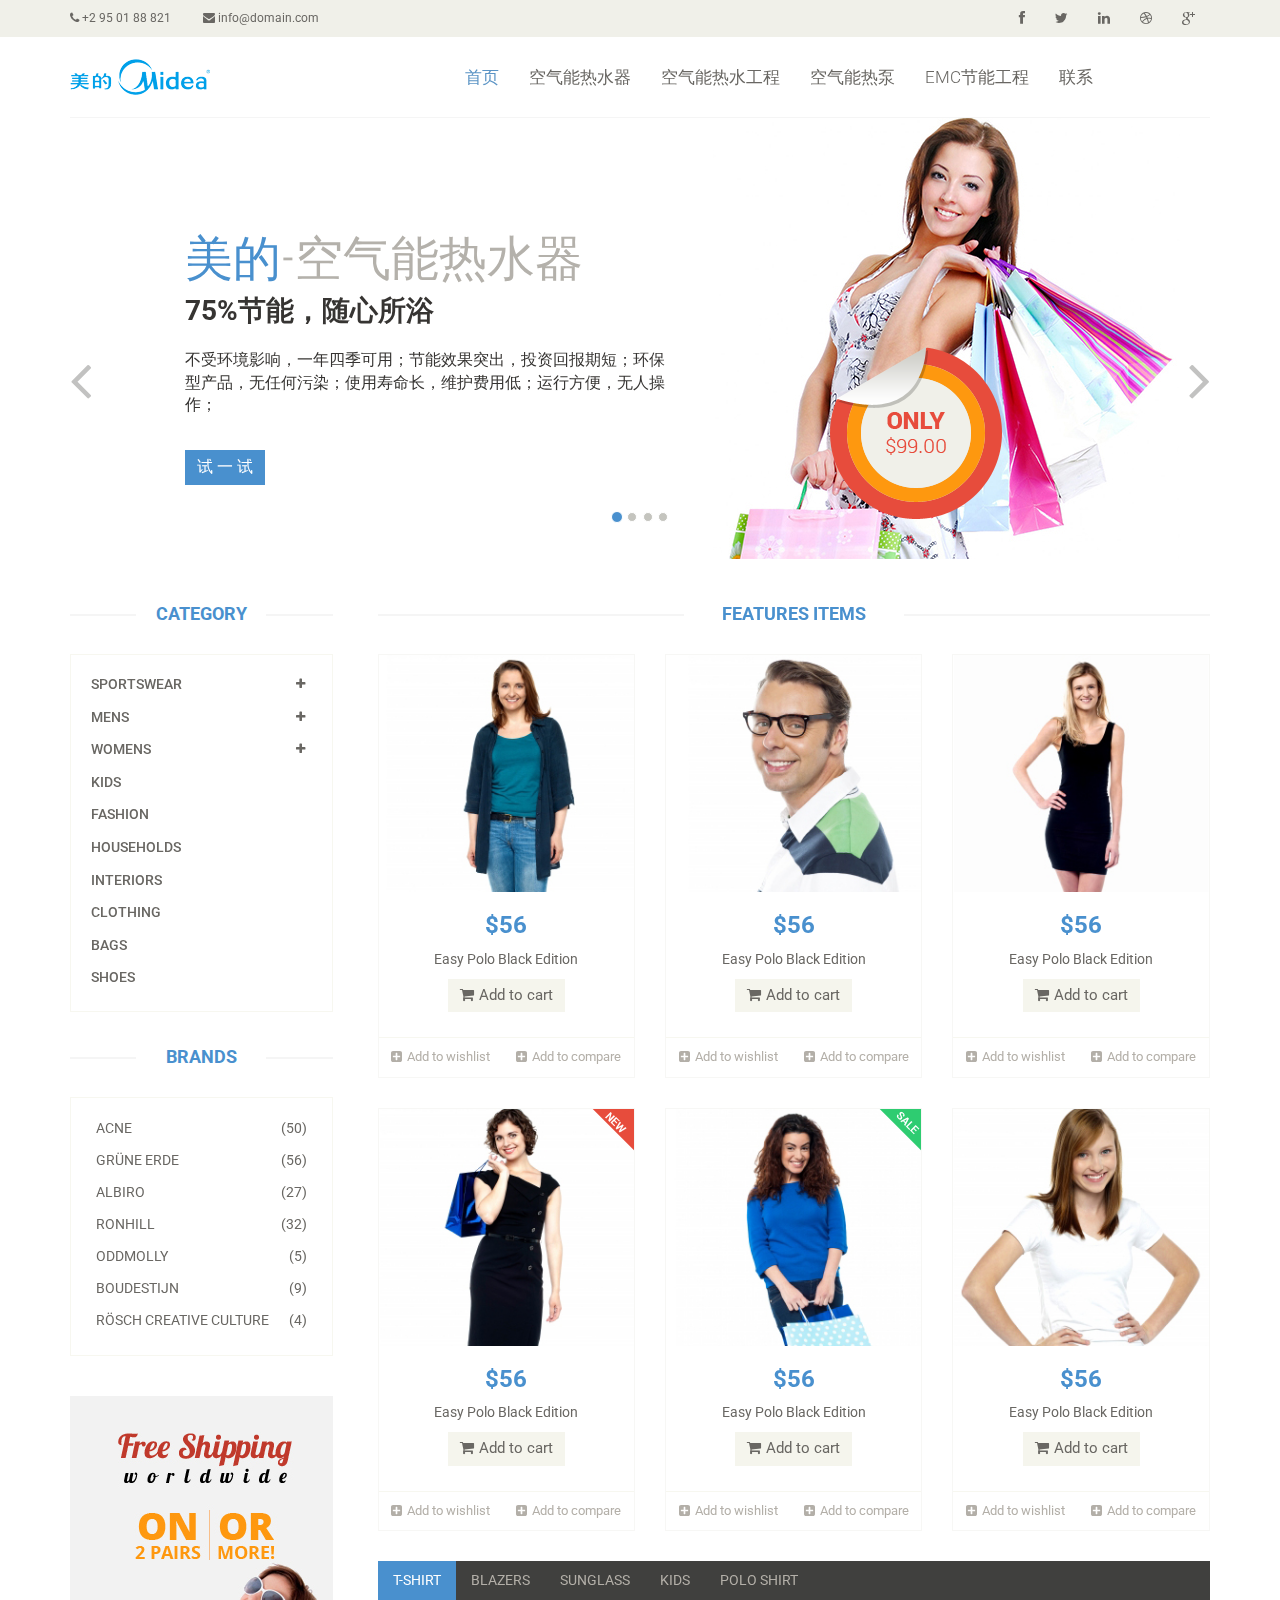
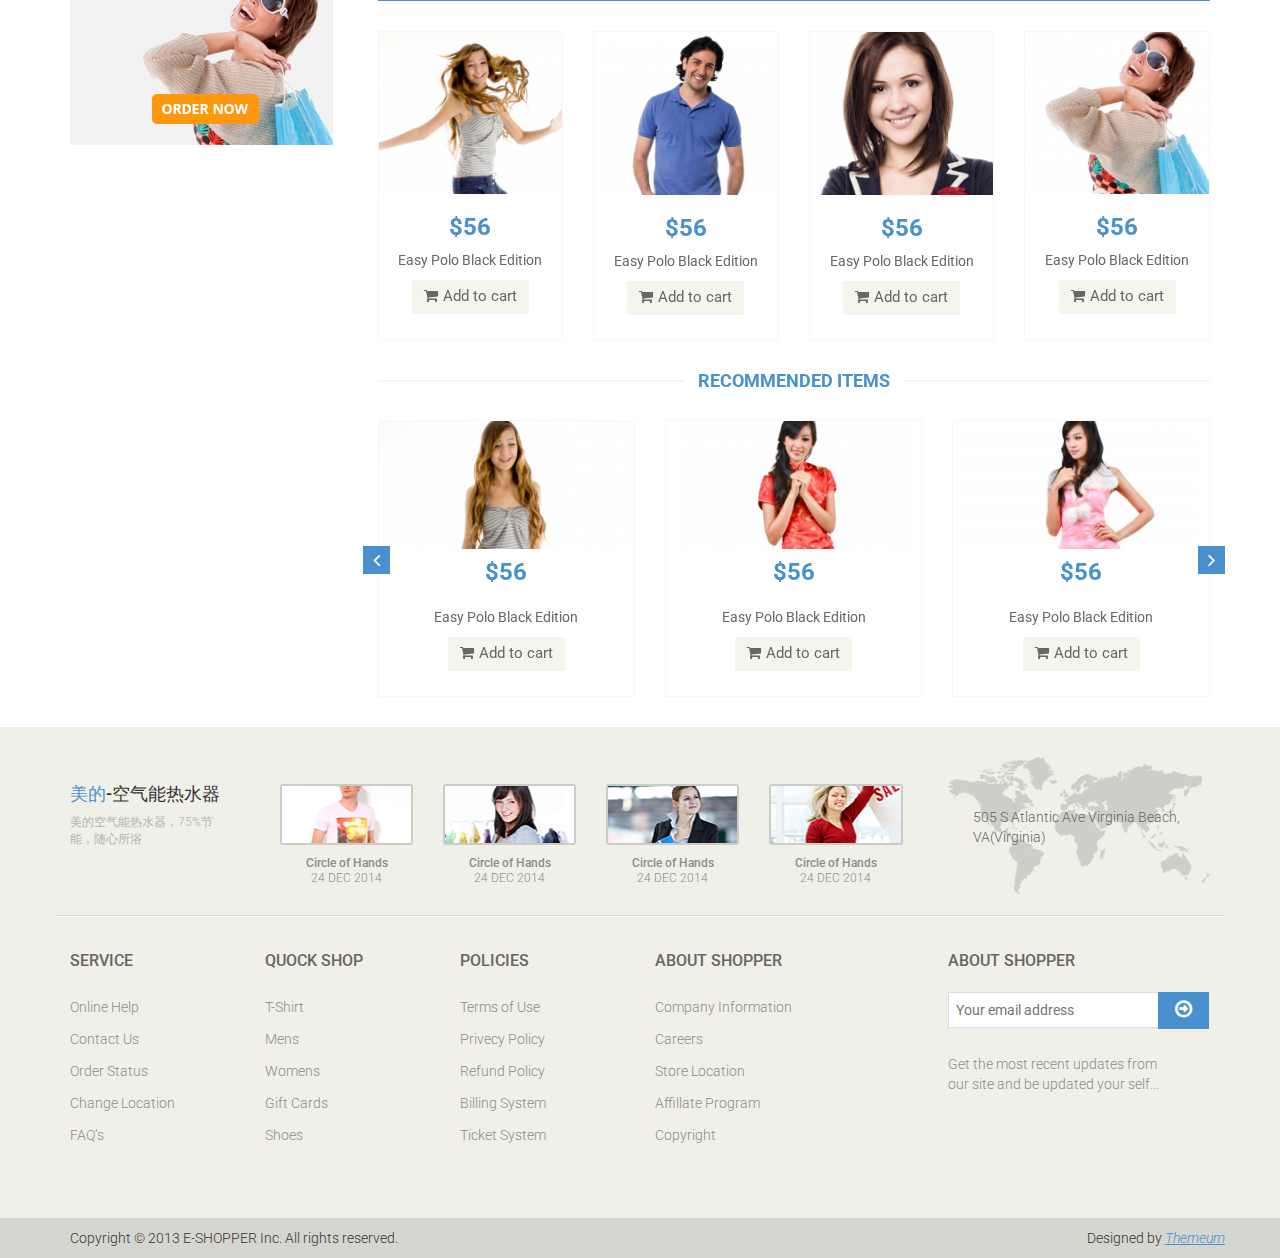
==== commit 14ee0c25: "首页update" ====
--- a/index.html
+++ b/index.html
@@ -6,7 +6,7 @@
     <meta name="keywords" content="美的空气能热水器 美的空气能 美的热水器 美的空气能热水工程 美的空气能热泵 美的EMC节能工程"/>
     <meta name="description" content="美的空气能热水器100%原装正品，专注美的空气能热水器20年，提供美的空气能热水器、美的空气能热水工程、美的空气能热泵、美的EMC节能工程等服务。">
     <meta name="author" content="leonard">
-    <title>首页 | 美的空气能热水器</title>
+    <title>【美的空气能热水器】| 美的空气能热水器价格</title>
     <link href="css/bootstrap.min.css" rel="stylesheet">
     <link href="css/font-awesome.min.css" rel="stylesheet">
     <link href="css/prettyPhoto.css" rel="stylesheet">
@@ -23,6 +23,16 @@
     <link rel="apple-touch-icon-precomposed" sizes="114x114" href="images/ico/apple-touch-icon-114-precomposed.png">
     <link rel="apple-touch-icon-precomposed" sizes="72x72" href="images/ico/apple-touch-icon-72-precomposed.png">
     <link rel="apple-touch-icon-precomposed" href="images/ico/apple-touch-icon-57-precomposed.png">
+
+    <script>
+        var _hmt = _hmt || [];
+        (function () {
+            var hm = document.createElement("script");
+            hm.src = "//hm.baidu.com/hm.js?21fb2b98a0eb2b80d3aff58e4536ebc3";
+            var s = document.getElementsByTagName("script")[0];
+            s.parentNode.insertBefore(hm, s);
+        })();
+    </script>
 </head><!--/head-->
 
 <body>
@@ -58,7 +68,7 @@
             <div class="row">
                 <div class="col-sm-4">
                     <div class="logo pull-left">
-                        <a href="index.html"><img src="images/home/logo.png" alt="美的空气能热水器"/></a>
+                        <a href="index.html"><img src="images/home/logo.png" alt="美的空气能热水器logo"/></a>
                     </div>
                     <div class="btn-group pull-right">
 
@@ -108,26 +118,24 @@
                         <div class="item active">
                             <div class="col-sm-6">
                                 <h1><span>美的</span>-空气能热水器</h1>
-                                <h2>Free E-Commerce Template</h2>
-                                <p>Lorem ipsum dolor sit amet, consectetur adipisicing elit, sed do eiusmod tempor
-                                    incididunt ut labore et dolore magna aliqua. </p>
-                                <button type="button" class="btn btn-default get">Get it now</button>
+                                <h2>75%节能，随心所浴</h2>
+                                <p>不受环境影响，一年四季可用；节能效果突出，投资回报期短；环保型产品，无任何污染；使用寿命长，维护费用低；运行方便，无人操作；</p>
+                                <button type="button" class="btn btn-default get">试 一 试</button>
                             </div>
                             <div class="col-sm-6">
-                                <img src="images/home/girl1.jpg" class="girl img-responsive" alt=""/>
+                                <img src="images/home/girl1.jpg" class="girl img-responsive" alt="美的空气能热水器"/>
                                 <img src="images/home/pricing.png" class="pricing" alt=""/>
                             </div>
                         </div>
                         <div class="item">
                             <div class="col-sm-6">
                                 <h1><span>美的</span>-空气能热水工程</h1>
-                                <h2>100% Responsive Design</h2>
-                                <p>Lorem ipsum dolor sit amet, consectetur adipisicing elit, sed do eiusmod tempor
-                                    incididunt ut labore et dolore magna aliqua. </p>
-                                <button type="button" class="btn btn-default get">Get it now</button>
+                                <h2>100% 质量保证</h2>
+                                <p>美的空气能热水工程领导专家，20年实施经验。 </p>
+                                <button type="button" class="btn btn-default get">试 一 试</button>
                             </div>
                             <div class="col-sm-6">
-                                <img src="images/home/girl2.jpg" class="girl img-responsive" alt=""/>
+                                <img src="images/home/girl2.jpg" class="girl img-responsive" alt="美的空气能热水工程"/>
                                 <img src="images/home/pricing.png" class="pricing" alt=""/>
                             </div>
                         </div>
@@ -135,13 +143,12 @@
                         <div class="item">
                             <div class="col-sm-6">
                                 <h1><span>美的</span>-空气能热泵</h1>
-                                <h2>Free Ecommerce Template</h2>
-                                <p>Lorem ipsum dolor sit amet, consectetur adipisicing elit, sed do eiusmod tempor
-                                    incididunt ut labore et dolore magna aliqua. </p>
-                                <button type="button" class="btn btn-default get">Get it now</button>
+                                <h2>新世纪环保、节能的潮流</h2>
+                                <p>专业提供美的热泵，美的空气源热水器，美的空气源热泵等空气能热泵类产品销售。 </p>
+                                <button type="button" class="btn btn-default get">试 一 试</button>
                             </div>
                             <div class="col-sm-6">
-                                <img src="images/home/girl3.jpg" class="girl img-responsive" alt=""/>
+                                <img src="images/home/girl3.jpg" class="girl img-responsive" alt="美的空气能热泵"/>
                                 <img src="images/home/pricing.png" class="pricing" alt=""/>
                             </div>
                         </div>
@@ -149,13 +156,12 @@
                         <div class="item">
                             <div class="col-sm-6">
                                 <h1><span>美的</span>-EMC节能工程</h1>
-                                <h2>Free Ecommerce Template</h2>
-                                <p>Lorem ipsum dolor sit amet, consectetur adipisicing elit, sed do eiusmod tempor
-                                    incididunt ut labore et dolore magna aliqua. </p>
-                                <button type="button" class="btn btn-default get">Get it now</button>
+                                <h2>节能技术+节能产品</h2>
+                                <p>美的EMC节能工程（合同能源管理），采用了“节能技术+节能产品+节能工程+联合投资运营”的综合模式。</p>
+                                <button type="button" class="btn btn-default get">试 一 试</button>
                             </div>
                             <div class="col-sm-6">
-                                <img src="images/home/girl3.jpg" class="girl img-responsive" alt=""/>
+                                <img src="images/home/girl3.jpg" class="girl img-responsive" alt="美的EMC节能工程"/>
                                 <img src="images/home/pricing.png" class="pricing" alt=""/>
                             </div>
                         </div>
@@ -302,14 +308,14 @@
                         </div>
                     </div><!--/brands_products-->
 
-                    <div class="price-range"><!--price-range-->
-                        <h2>Price Range</h2>
-                        <div class="well text-center">
-                            <input type="text" class="span2" value="" data-slider-min="0" data-slider-max="600"
-                                   data-slider-step="5" data-slider-value="[250,450]" id="sl2"><br/>
-                            <b class="pull-left">$ 0</b> <b class="pull-right">$ 600</b>
-                        </div>
-                    </div><!--/price-range-->
+                    <!--<div class="price-range">&lt;!&ndash;price-range&ndash;&gt;-->
+                    <!--<h2>Price Range</h2>-->
+                    <!--<div class="well text-center">-->
+                    <!--<input type="text" class="span2" value="" data-slider-min="0" data-slider-max="600"-->
+                    <!--data-slider-step="5" data-slider-value="[250,450]" id="sl2"><br/>-->
+                    <!--<b class="pull-left">$ 0</b> <b class="pull-right">$ 600</b>-->
+                    <!--</div>-->
+                    <!--</div>&lt;!&ndash;/price-range&ndash;&gt;-->
 
                     <div class="shipping text-center"><!--shipping-->
                         <img src="images/home/shipping.jpg" alt=""/>
@@ -910,8 +916,8 @@
             <div class="row">
                 <div class="col-sm-2">
                     <div class="companyinfo">
-                        <h2><span>e</span>-shopper</h2>
-                        <p>Lorem ipsum dolor sit amet, consectetur adipisicing elit,sed do eiusmod tempor</p>
+                        <h4><span>美的</span>-空气能热水器</h4>
+                        <p>美的空气能热水器，75%节能，随心所浴</p>
                     </div>
                 </div>
                 <div class="col-sm-7">
--- a/css/main.css
+++ b/css/main.css
@@ -568,6 +568,10 @@
 	color:#4990ce;
 }
 
+h4 span {
+	color:#4990ce;
+}
+
 .item h2 {
   color: #363432;
   font-family: 'Roboto', sans-serif;
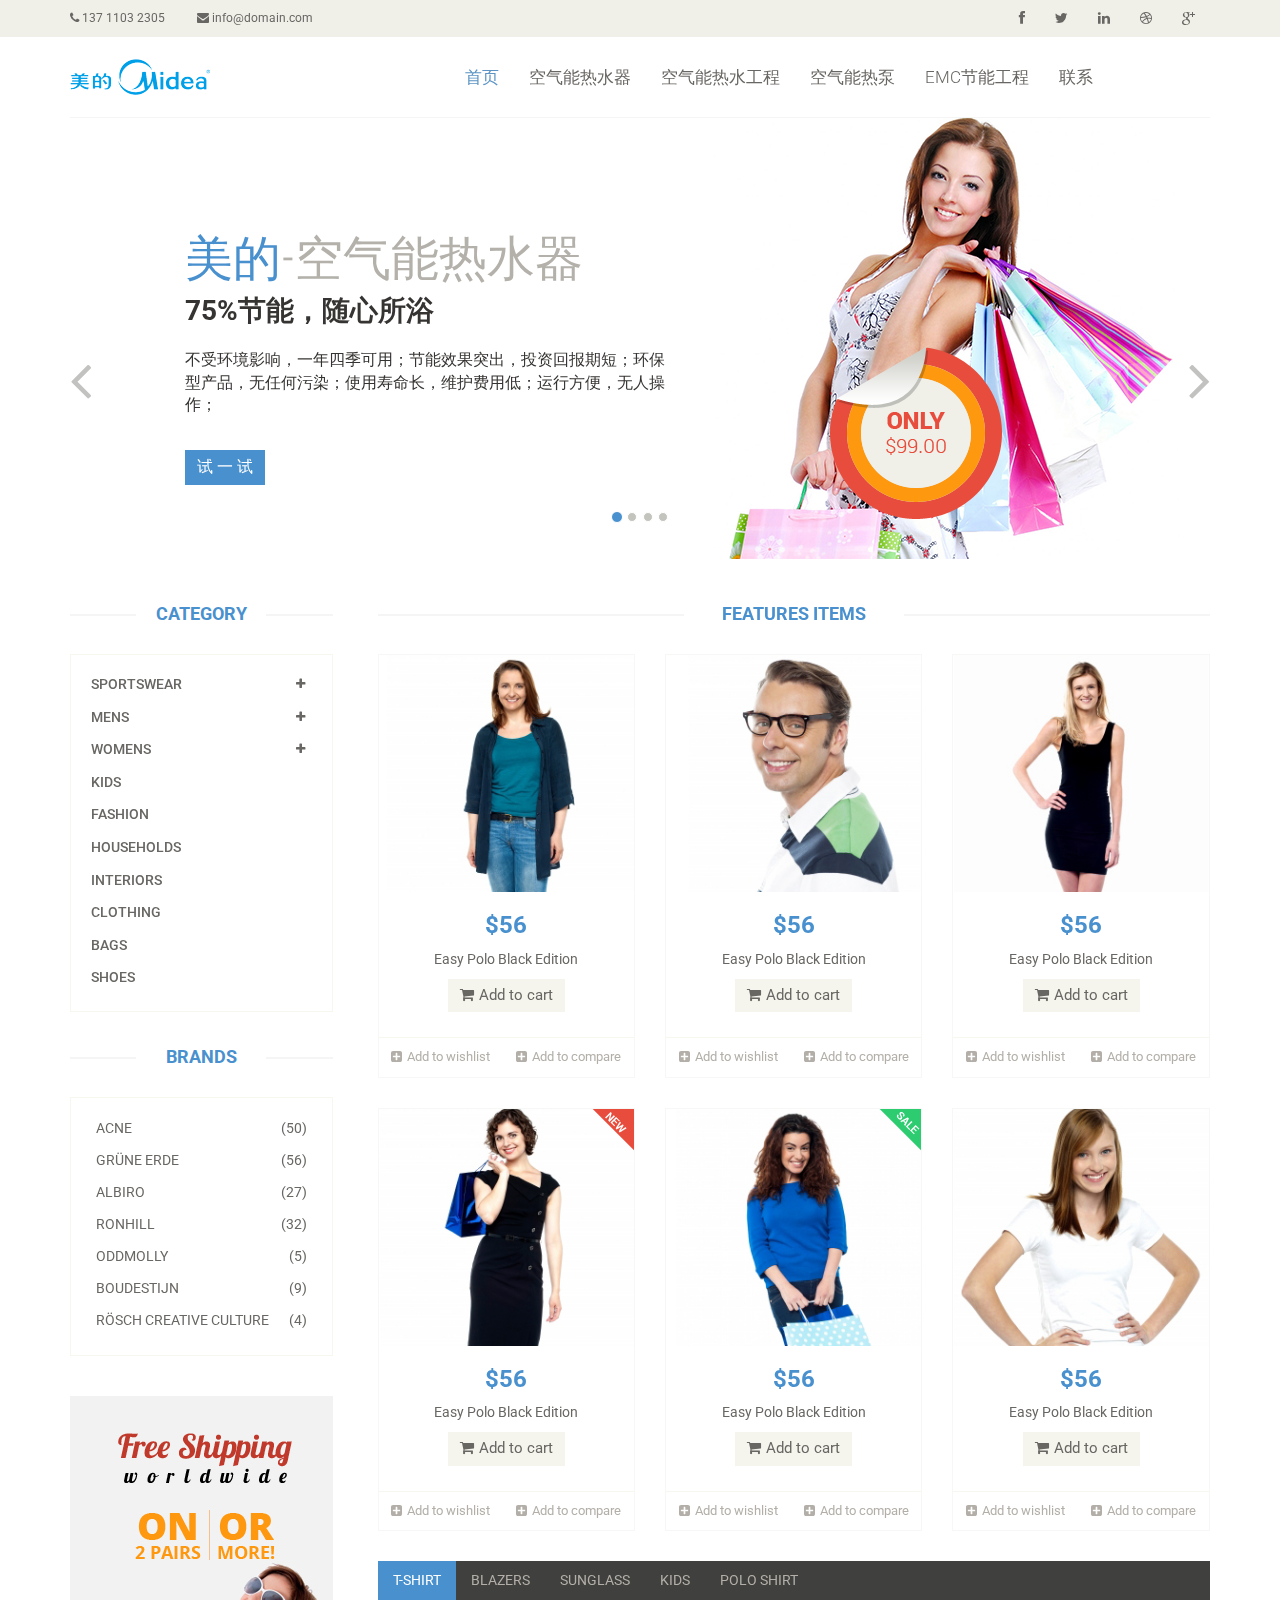
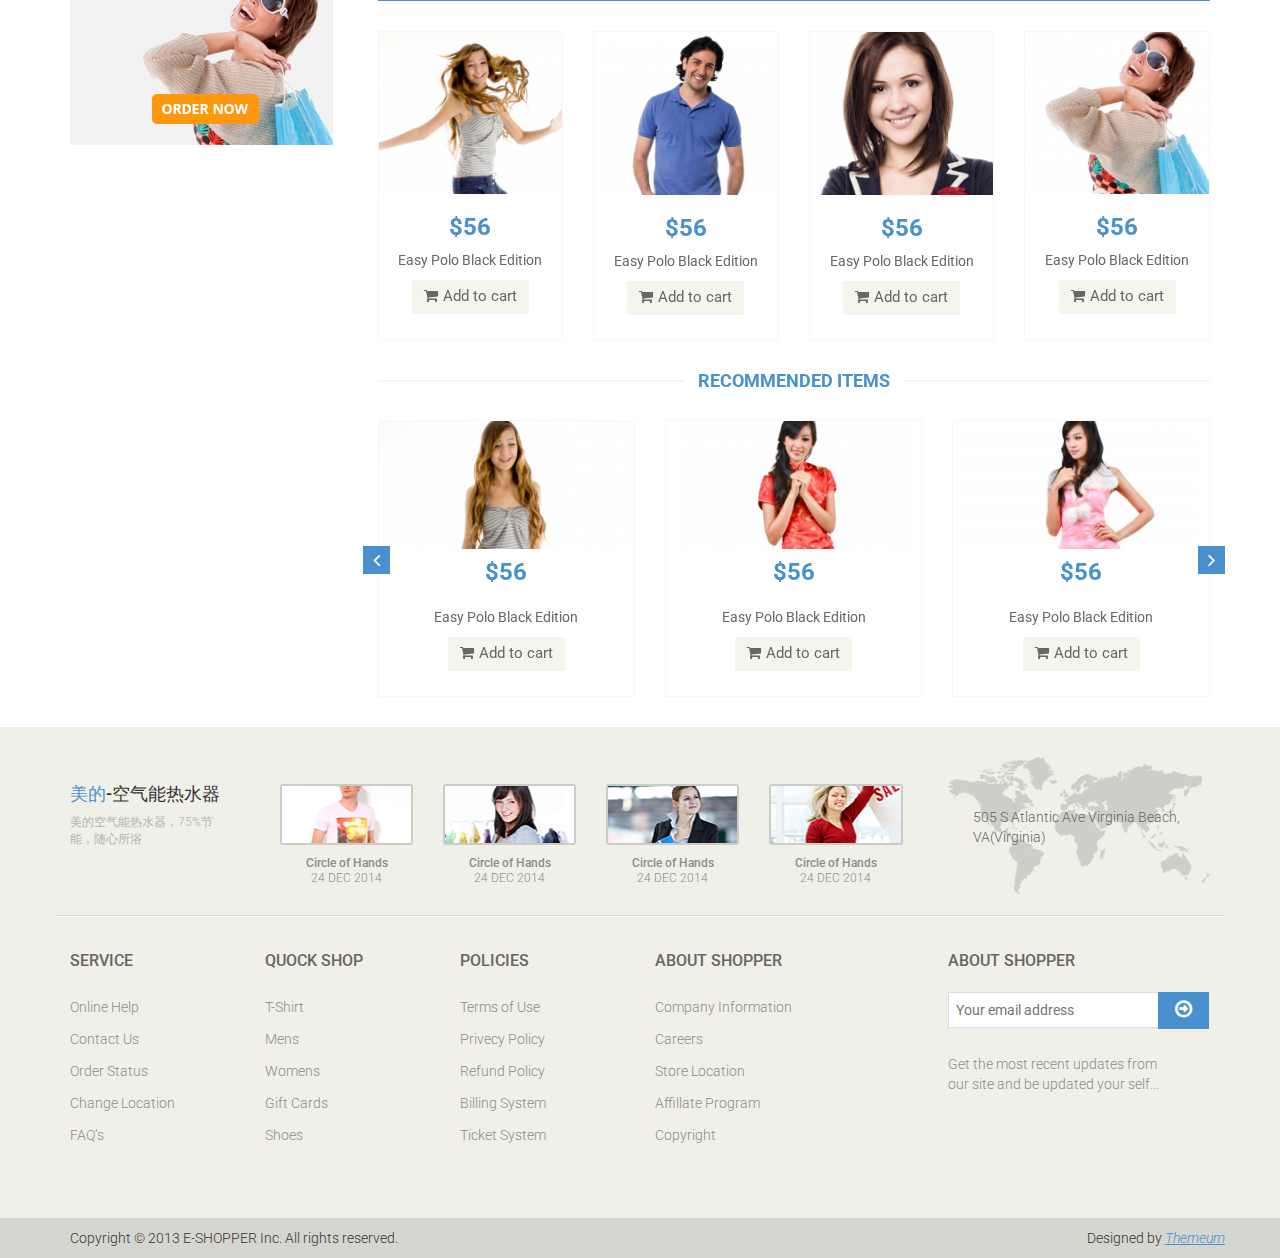
==== commit 1b942654: "手机号" ====
--- a/index.html
+++ b/index.html
@@ -43,7 +43,7 @@
                 <div class="col-sm-6">
                     <div class="contactinfo">
                         <ul class="nav nav-pills">
-                            <li><a href="#"><i class="fa fa-phone"></i> +2 95 01 88 821</a></li>
+                            <li><a href="#"><i class="fa fa-phone"></i> 137 1103 2305</a></li>
                             <li><a href="#"><i class="fa fa-envelope"></i> info@domain.com</a></li>
                         </ul>
                     </div>
